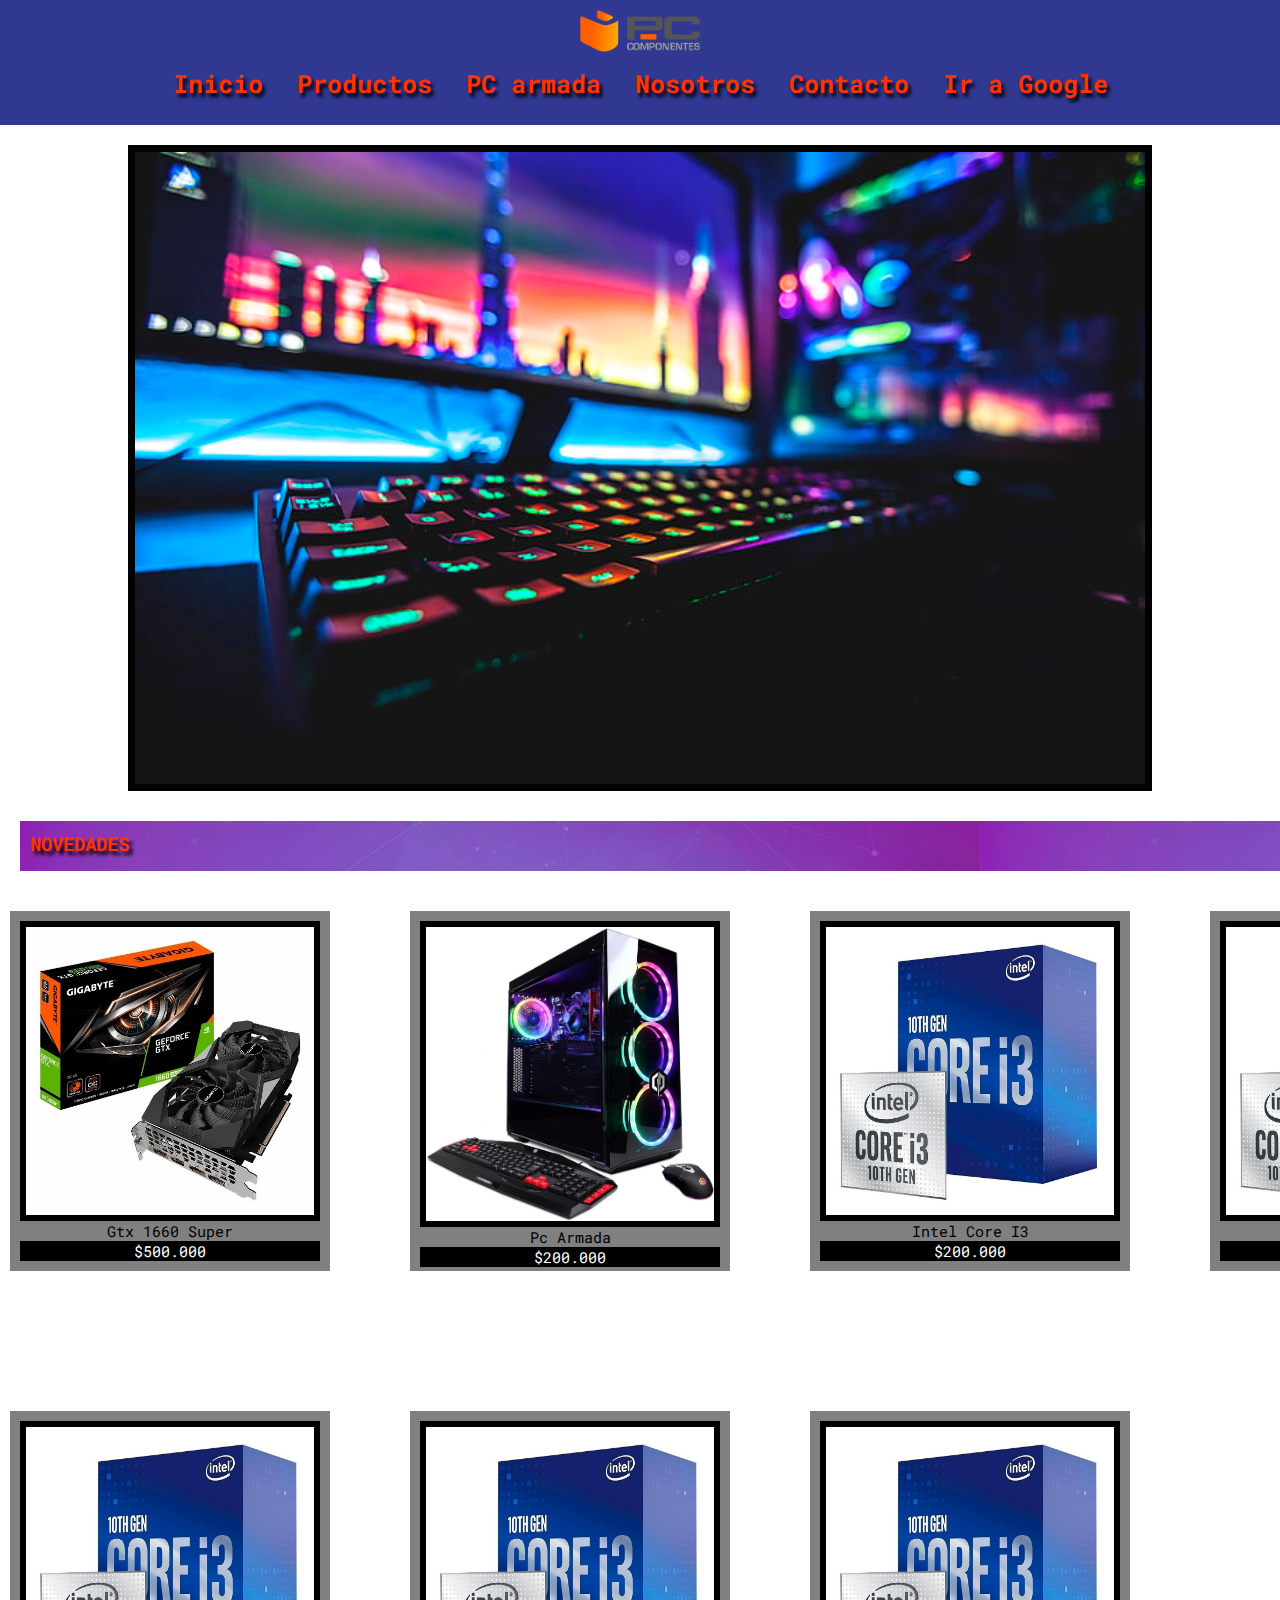
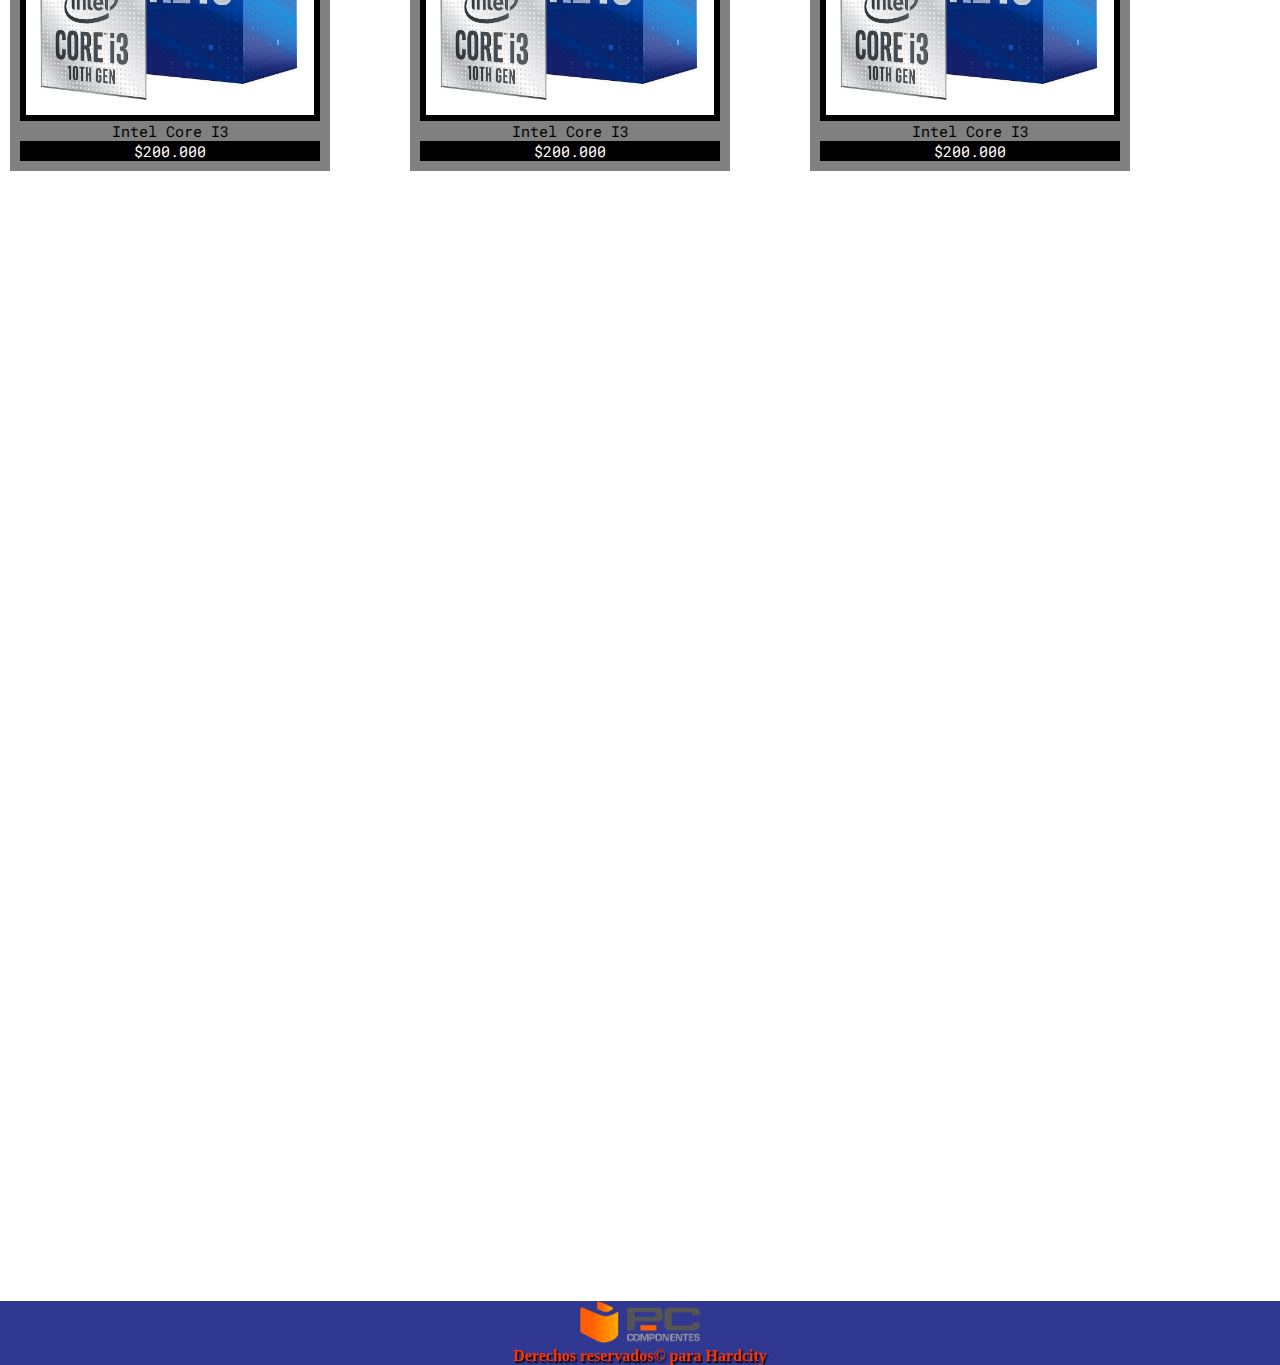
==== index.html @ e35df3a5 "proyecto con archivos cargados" ====
<!DOCTYPE html>
<html lang="es">
<head>
    <meta charset="UTF-8">
    <meta http-equiv="X-UA-Compatible" content="IE=edge">
    <meta name="viewport" content="width=device-width, initial-scale=1.0">
    <title>Hardcity</title>
    <link rel="stylesheet" href="./css/style.css">
    <link rel="preconnect" href="https://fonts.googleapis.com">
    <link rel="preconnect" href="https://fonts.gstatic.com" crossorigin>
    <link href="https://fonts.googleapis.com/css2?family=Roboto+Mono:ital,wght@0,400;0,700;1,400&display=swap" rel="stylesheet">
    <!-- para llamar a font:||  font-family: 'Roboto Mono', monospace; -->

</head>
<body>
    <!-- menu -->
    <header class="menu" id="menu">        
        <nav>
            <img src="./assets/logo.png" alt="Logo" class="logo">
            <ul>
                <li class="menu-item"><a href="#">Inicio</a></li>
                <li class="menu-item"><a href="./pages/productos.html">Productos</a></li>
                <li class="menu-item"><a href="./pages/pcarmada.html">PC armada</a></li>
                <li class="menu-item"><a href="./pages/nosotros.html">Nosotros</a></li>
                <li class="menu-item"><a href="./pages/contacto.html">Contacto</a></li>
                <li class="menu-item"><a href="https://www.google.com.ar/" target="_blank">Ir a Google</a></li>
            </ul>
        </nav>
    </header>
    
    <img src="./assets/computadora.jpg" alt="computadora" class="imgmuestra">

    <section class="productosNuevos">
        <h3 class="banner">NOVEDADES</h3>
        <div class="producto">
            <img src="./assets/gtx1660super6gb.jpg" alt="Placa Gtx 1660" class="imgProductos">
            <p>Gtx 1660 Super</p>
            <p class="precio">$500.000</p>
        </div>
        <div class="producto">
            <img src="./assets/producto1.jpg" alt="PCarmada">
            <p>Pc Armada</p>
            <p class="precio">$200.000</p>
        </div>
        <div class="producto">
            <img src="../assets/intelcorei310th.jpg" alt="intel">
            <p>Intel Core I3</p>
            <p class="precio">$200.000</p>
        </div>
        <div class="producto">
            <img src="../assets/intelcorei310th.jpg" alt="intel">
            <p>Intel Core I3</p>
            <p class="precio">$200.000</p>
        </div>
        <div class="producto">
            <img src="../assets/intelcorei310th.jpg" alt="intel">
            <p>Intel Core I3</p>
            <p class="precio">$200.000</p>
        </div>
        <div class="producto">
            <img src="../assets/intelcorei310th.jpg" alt="intel">
            <p>Intel Core I3</p>
            <p class="precio">$200.000</p>
        </div>
        <div class="producto">
            <img src="../assets/intelcorei310th.jpg" alt="intel">
            <p>Intel Core I3</p>
            <p class="precio">$200.000</p>
        </div>
        <div class="producto">
            <img src="../assets/intelcorei310th.jpg" alt="intel">
            <p>Intel Core I3</p>
            <p class="precio">$200.000</p>
        </div>

    </section>
    <footer id="footer">
        <img src="./assets/logo.png" alt="Logo" class="logo">
        <h4>Derechos reservados&#169 para Hardcity</h4>
        
    </footer>
</body>
</html>
---- css/style.css ----
* {
    margin: 0;
    padding: 0;
    box-sizing: border-box;
    list-style-type: none;
    text-decoration: none;
    

}

#menu nav {
    background-color: #313892;
    position: sticky;
    top: 0;
    padding: 10px;
    display: flex;
    flex-direction: column;
    align-items: center;
}


.logo{
    max-width: 120px;
    max-height: 120px;
    border: none;
}

.menu ul li a{
    font-family: 'Roboto Mono', monospace;
    font-size: 25px;
    font-weight: 700;
    color: #ff3300; 
}
 
.menu-item {
    padding: 5px;
    display: inline-block;
    text-decoration: none;
    text-shadow:  0.1cm 0.1cm 0.1cm black;
    margin: 10px;
}



.menu-item:hover{
    background-color: #ffc400de;
    border-radius: 10px;
}

/* index */
.imgmuestra {
     display: block;
     width: 80%;
     height: 90%;
     border: 7px solid #020202;
     margin: 20px auto 10px auto;
     
     
}

.productosNuevos h3 {
    color: #ff3300;
    padding: 10px;
    margin: 20px;
    font-family: 'Roboto Mono', monospace;
    background-image: url("../assets/banner.jpg");
    text-shadow:  0.1cm 0.1cm 0.1cm black;
}

.productosNuevos div{
    margin: 10px;
}

.productosNuevos{
    display: grid;
    grid-template-columns: 400px 400px 400px 400px 400px;
    grid-template-rows: 100px 500px 500px 500px 500px;
}

.productosNuevos .banner:nth-child(1){
    grid-column: 1/6;
    height: 50px;
}
.producto img {
    width: 100%;
    height: 90%;
    border: 6px solid black;
}

.productosFlexNvidia{
    display: grid;
    grid-template-columns: 400px 400px 400px 400px 400px;
    grid-template-rows: 500px 500px 500px 500px 500px;
    justify-content: center;
    justify-items: center;
}

.producto{
    width: 320px;
    height: 360px;
    padding: 10px;
    display: flex;
    flex-direction: column;
    background-color: grey;
    justify-content: space-around;
}

.producto.PC{
    background-color: rgb(0, 153, 255);
    width: 320px;
    height: 360px;
    padding: 10px;
    display: flex;
    flex-direction: column;
    justify-items: center;
    justify-content: space-around;
}


.producto p {
    text-align: center;
    font-size: 15px;
    font-family: "roboto Mono", monospace;
}

.producto p span {
    color: white;
    border: 7px solid black;
    background-color: black;
    margin: auto auto auto 60px;

}
.precio{
    color: white;
    background-color: black;
}

.imgPres{
    display: block;
    width: 100%;
    height: 90%;
    border: 7px solid #020202;
}

.formulario{
   background-color: #d6cfcff5; 
   display: flex;
   flex-direction: column;
   justify-content: center;
   align-items: center;
}
.boton{
    width: 60px;
    margin: 10px;   
}

.datosPersonales{
    background-color:#d6cfcff5;
}




/* nosotros */
.titulo{
    text-align: center;
    color: #ff3300;
    font-family: "roboto Mono", monospace;
    padding: 20px 10px 20px 10px;
    background-color:  #690BE0;
    font-size: 25px;
    text-shadow:  0.1cm 0.1cm 0.1cm black;
}


.imgPres{
    display: block;
    max-width: 700px;
    max-height: 400px;
    margin: 20px auto 10px auto;
    
}

#nosotros{
    font-family: "roboto Mono", monospace;
    font-size: 13px;
    padding: 20px;
    text-align: center;
}

div iframe{
    margin: 20px auto 10px auto;
    display: block;
}


/* Contacto */
.formulario{
    text-align: center;
    padding: 40px;
    font-family: "roboto Mono", monospace;
    font-size: 15px;
}
.formulario label {
    padding: 10px
}
#sexo {
    margin: 10px;
}

#consulta {
    margin: 10px;
}
#mensaje {
    display: block;
    margin:  10px auto 10px auto;
}


#footer{
    position: relative;
    bottom: 0%;
    text-align: center;
    color: #ff3300;
    background-color: #313892;
    text-shadow:  0.1em 0.1em 0.1em black;
    
}

/* responsive index y productosPC */

@media (max-width:767px) {

    #menu nav {
        padding: 10px;
        display: flex;
        flex-direction: column;
        align-items: center;
    }
    
    
    .menu ul li a{
        font-size: 20px;
        font-weight: 700;
    }

    .imgmuestra {
        width: 100%;
       margin: 5px auto 5px auto;       
   }
    
    .productosNuevos .banner:nth-child(1){
        grid-column: 1/2;
        height: 50px;
    }
    .productosNuevos{
        grid-template-columns: 300px ;
        grid-template-rows: 100px ;
        justify-content: center;
    }
    .producto img {
        width: 100%;
        height: 75%;
        border: 6px solid black;
    }
    .producto p {
        overflow: auto;
    }

    .producto{
        width: 100%;
        height: 300px;
        padding: 10px;
        flex-direction: column;
        justify-content: center;
    }
    .producto .PC{
        width: 100%;
        height: 300px;
        padding: 10px;
        flex-direction: column;
        justify-content: center;
    }
    .precio{
        flex-direction: column;
    }
    .productosFlexNvidia{
        grid-template-columns: 300px ;
        grid-template-rows: 300px;
        gap: 10px;
    
        justify-items: center;

    }


    /* nosotros */
    iframe{
        width: 100%;
    }



}

@media (min-width:768px) and (max-width:989px) {
    .productosNuevos .banner:nth-child(1){
        grid-column: 1/3;
        height: 50px;
    }
    #menu nav {

        align-items: center;
    }

    .productosNuevos{
        grid-template-columns: 350px 350px;
        grid-template-rows: 100px 350px;
        gap: 10px;
        justify-content: center;
    }

    .producto{
        width: 100%;
        height: 95%;
        padding: 10px;
        flex-direction: column;
        justify-content: center;
    }

    .productosFlexNvidia{
        grid-template-columns: 350px 350px ;
        grid-template-rows: 350px 350px;
        gap: 10px;
        justify-items: center;
    }
    
    iframe{
        width: 100%;
        height: 600px;
    }

}
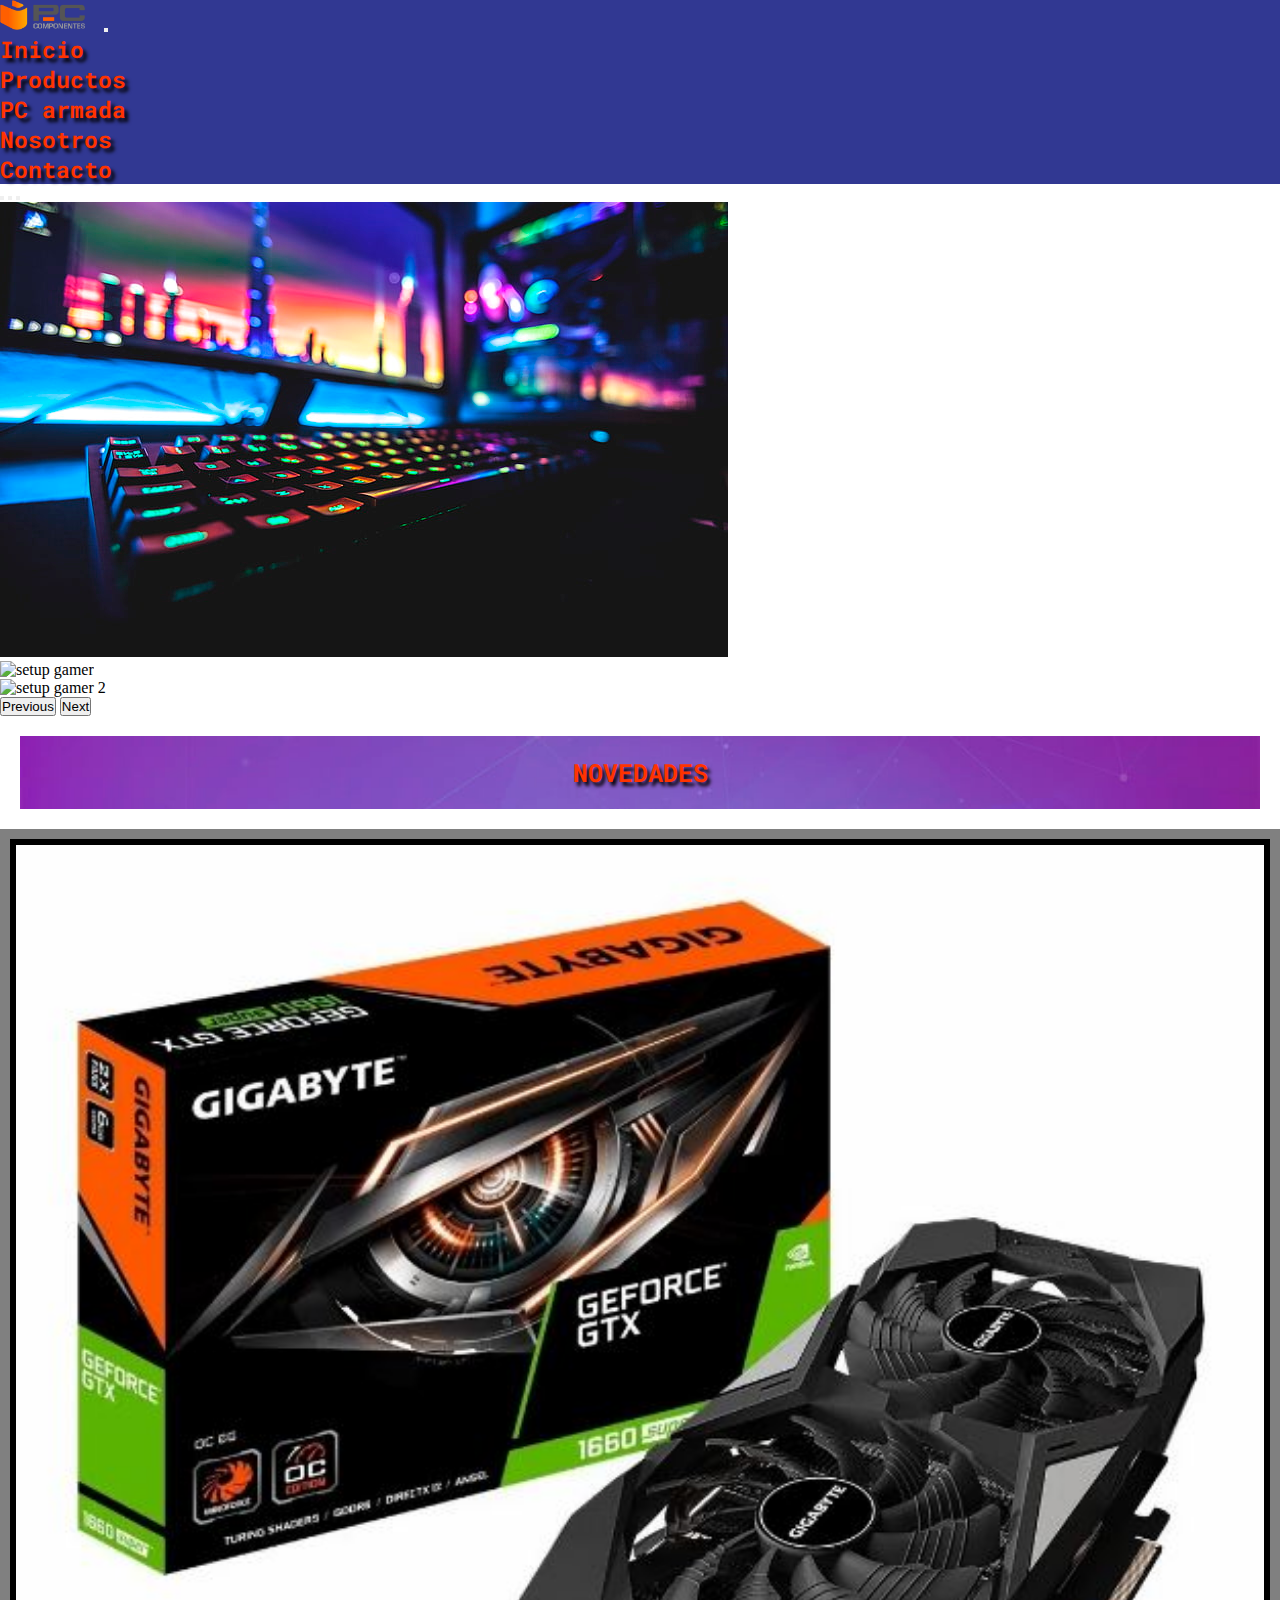
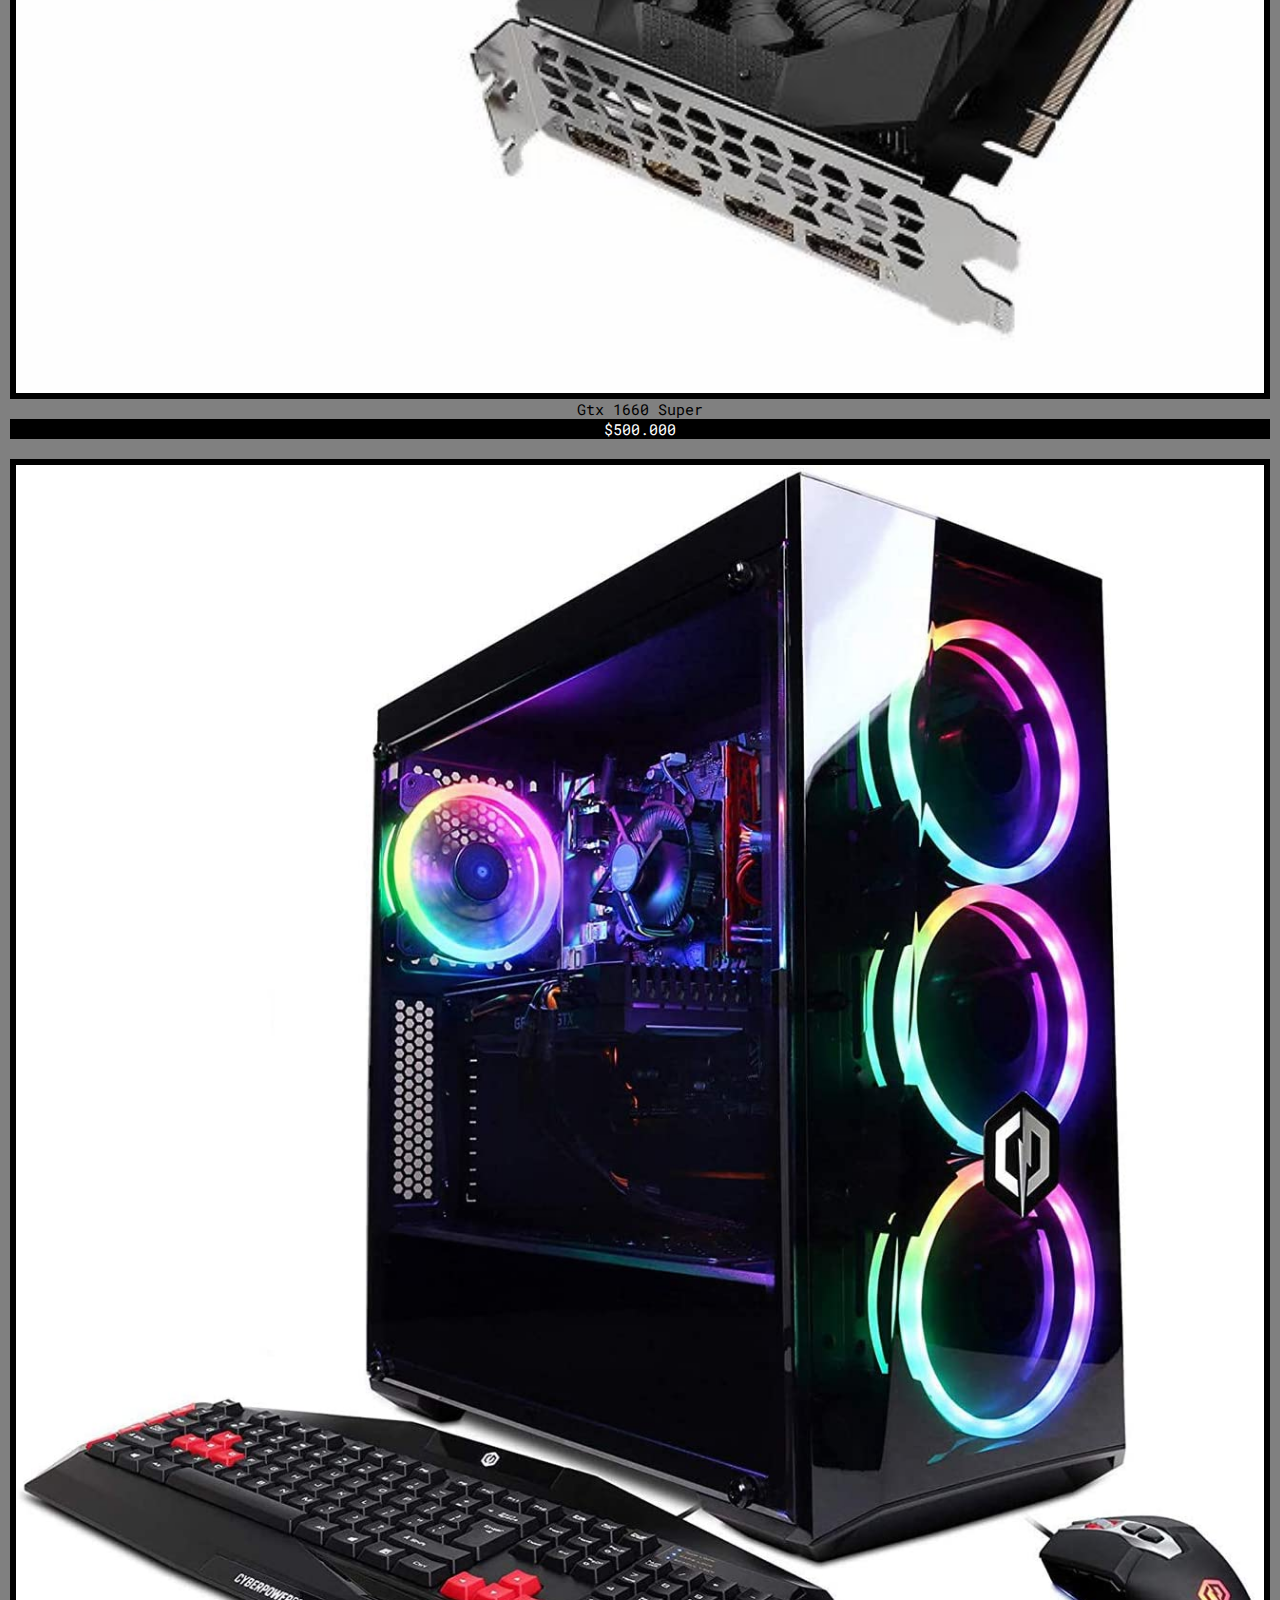
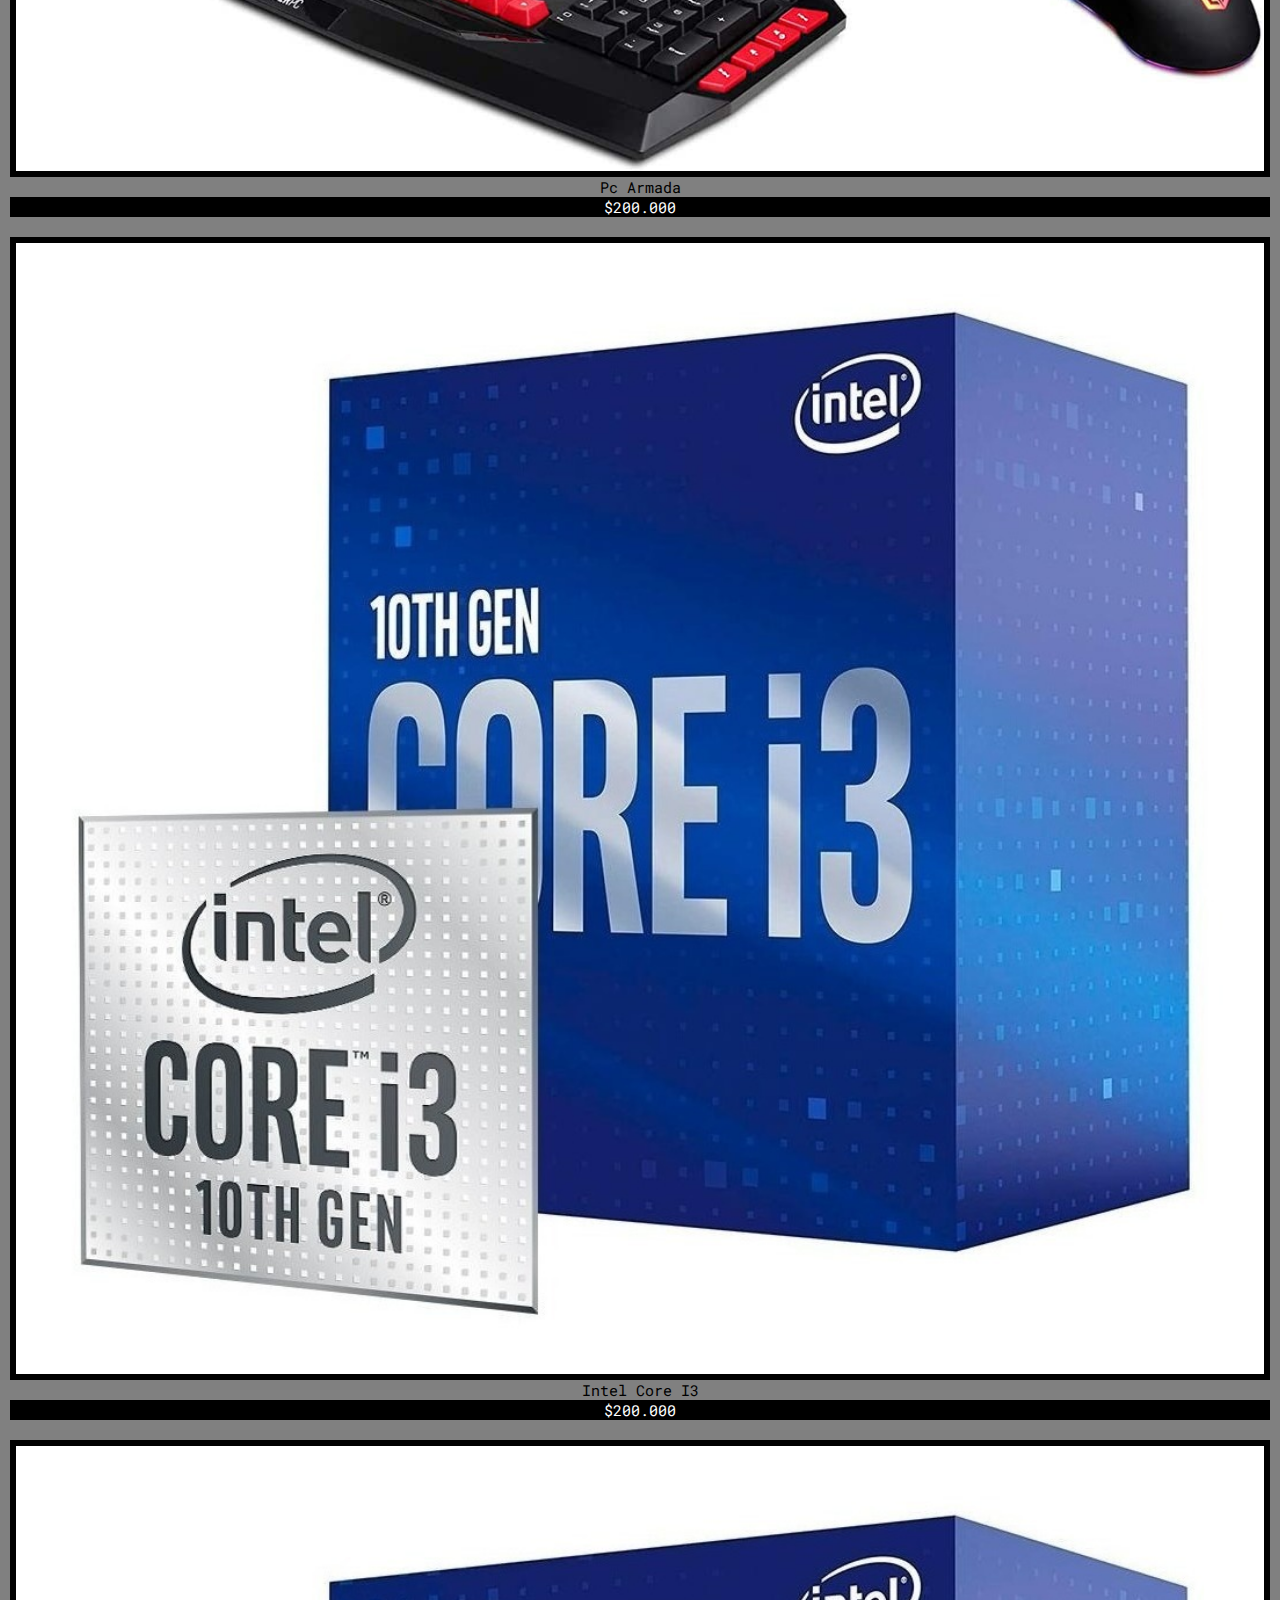
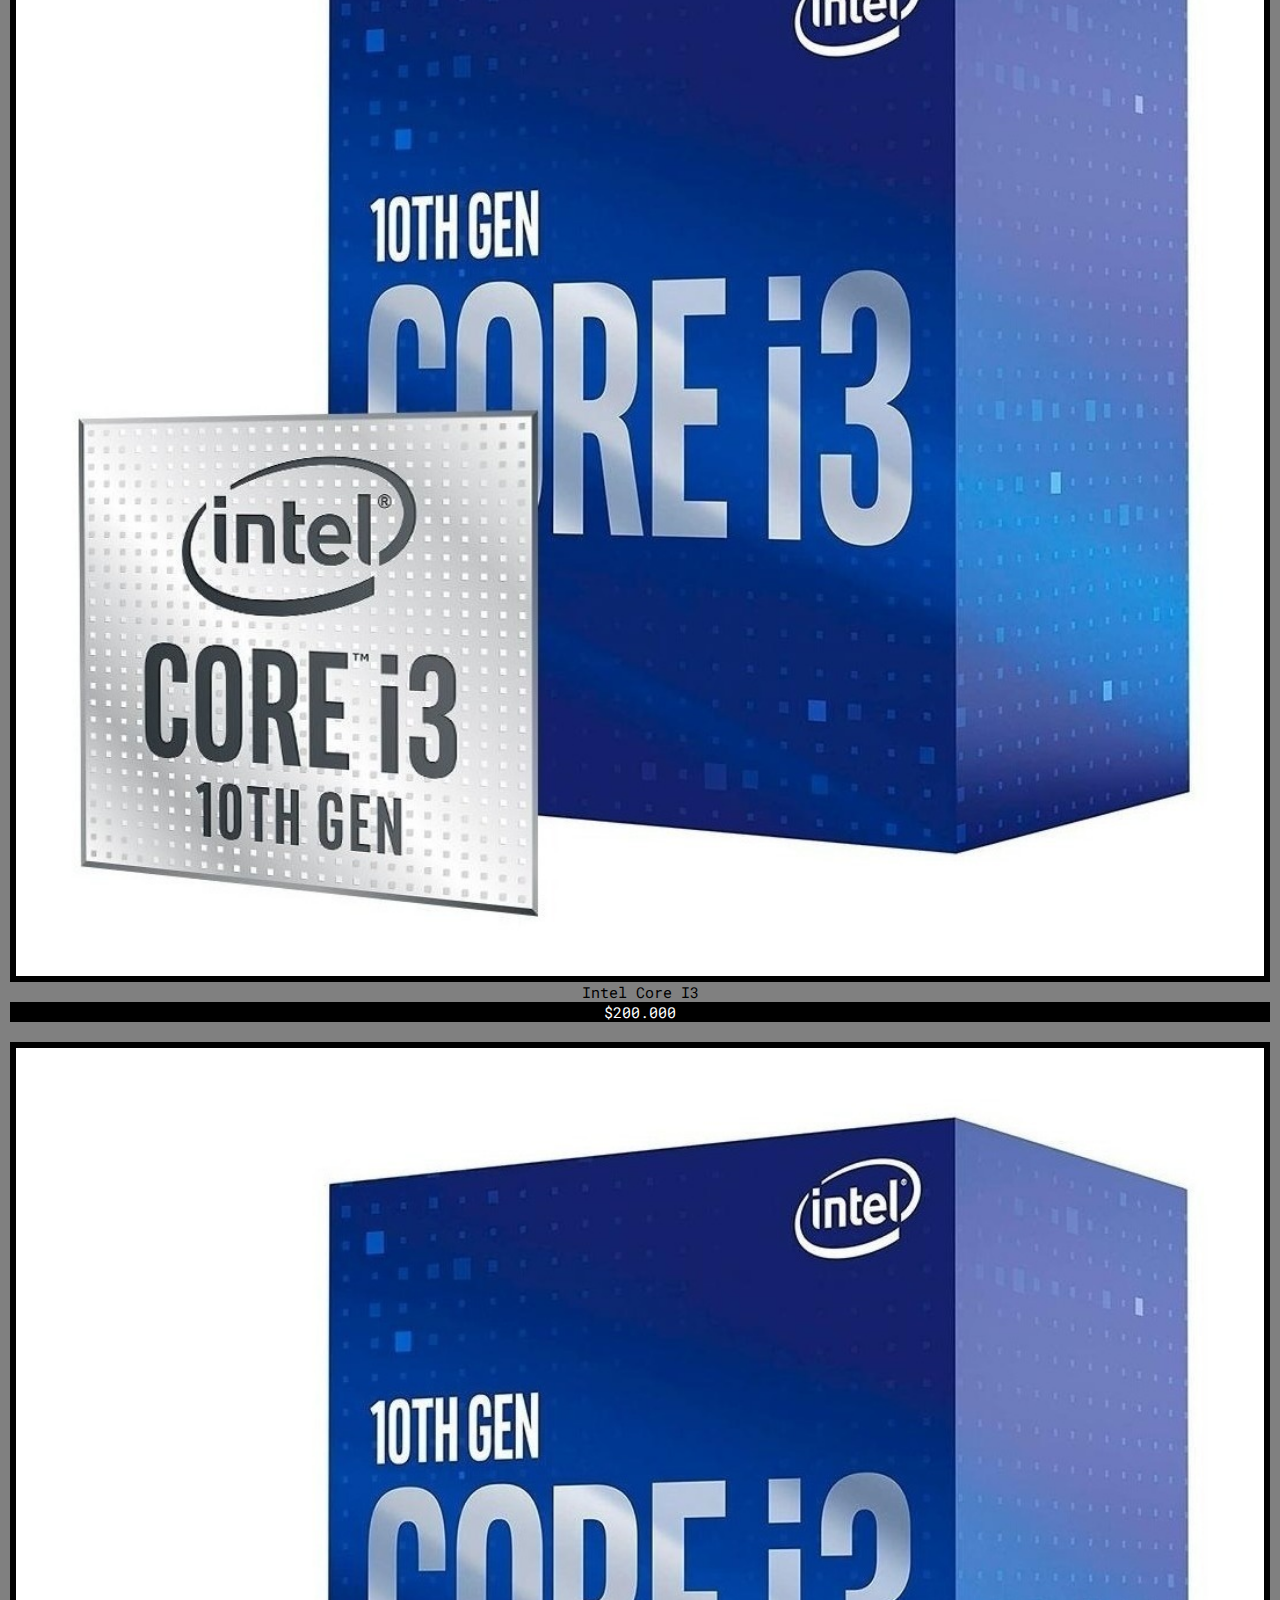
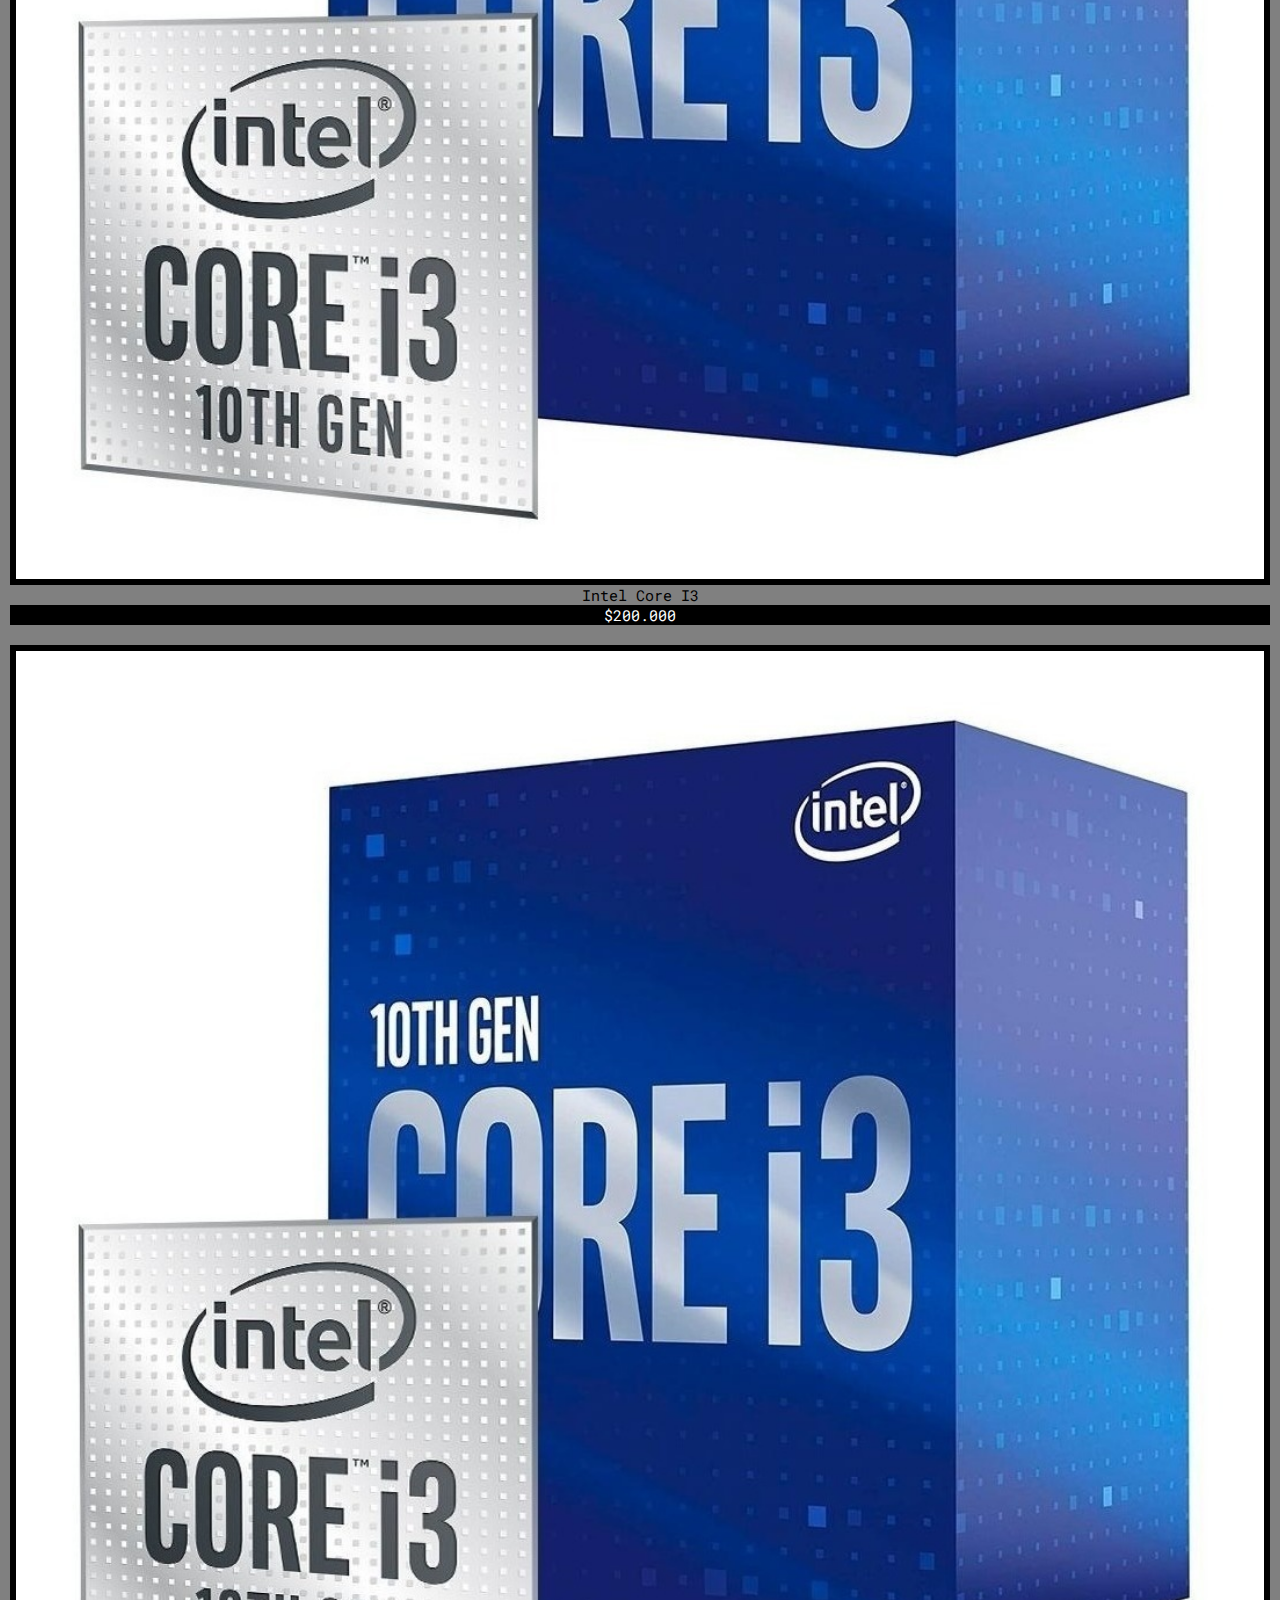
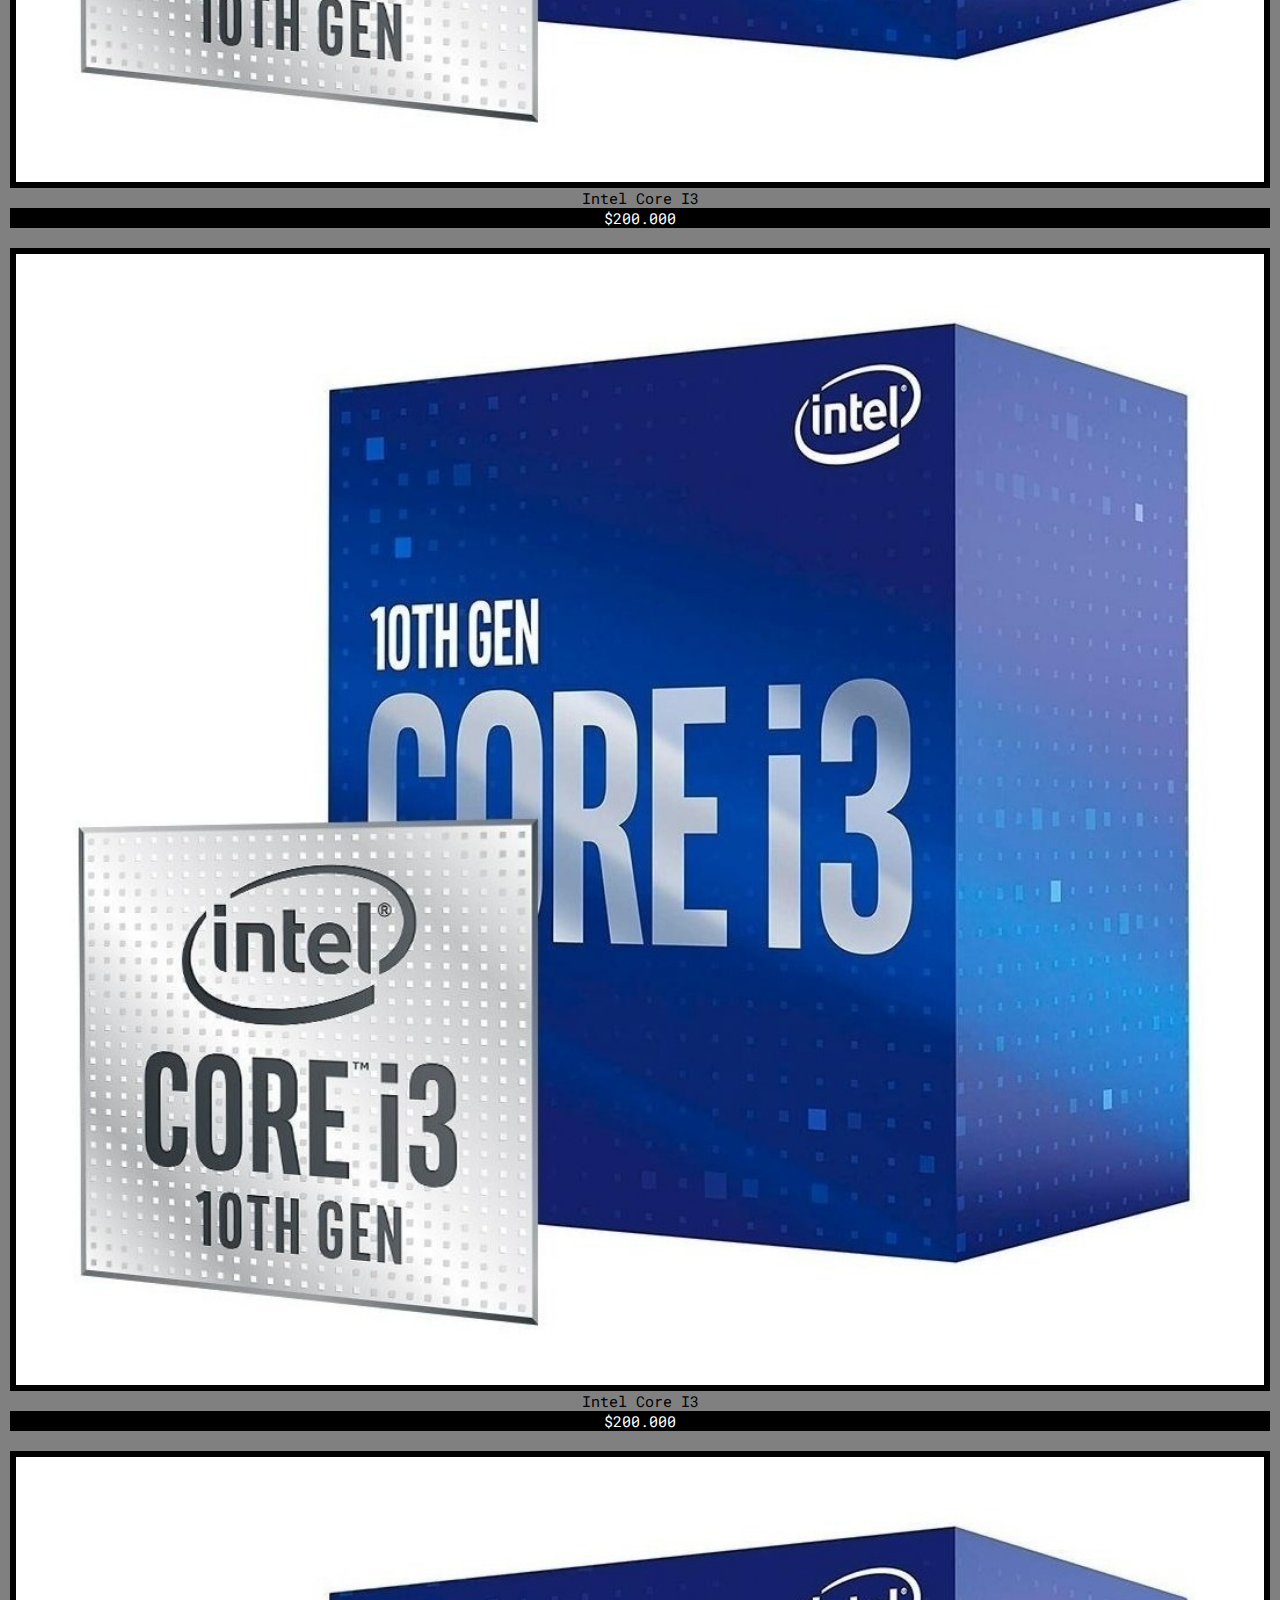
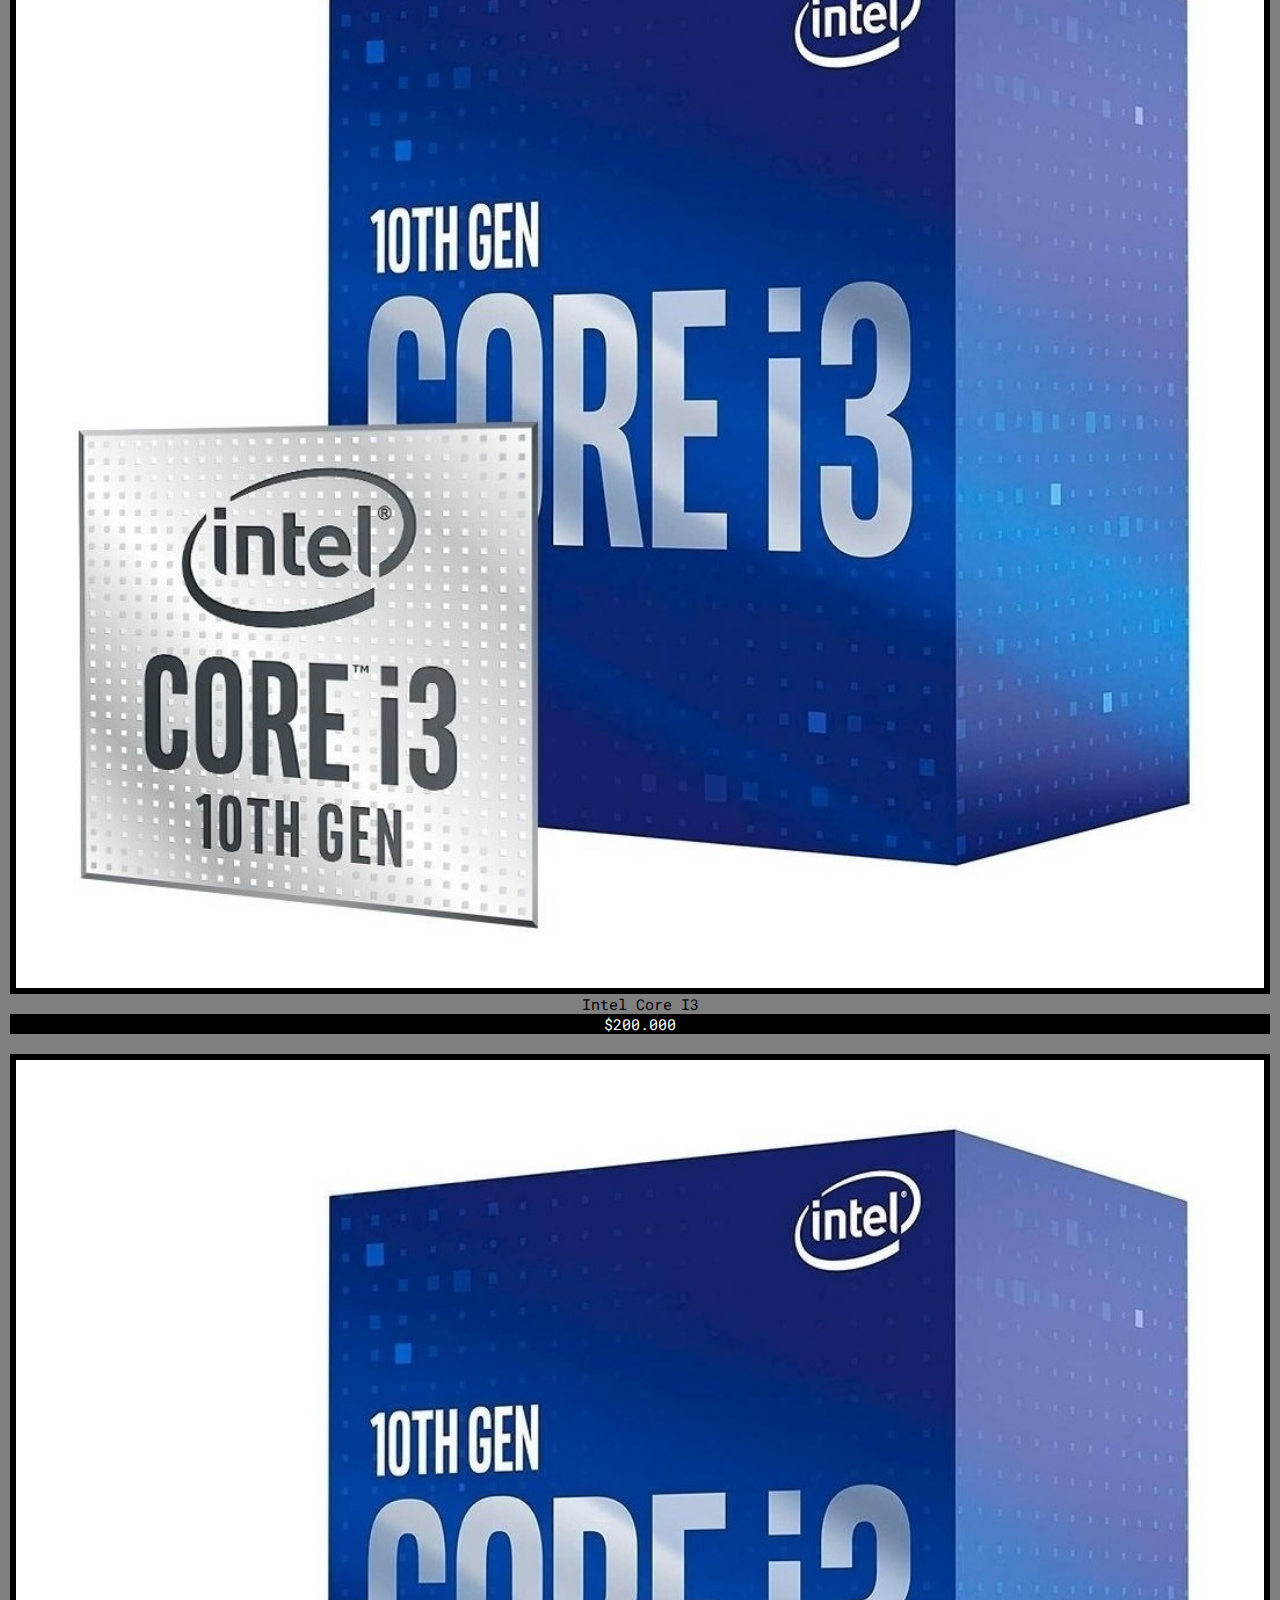
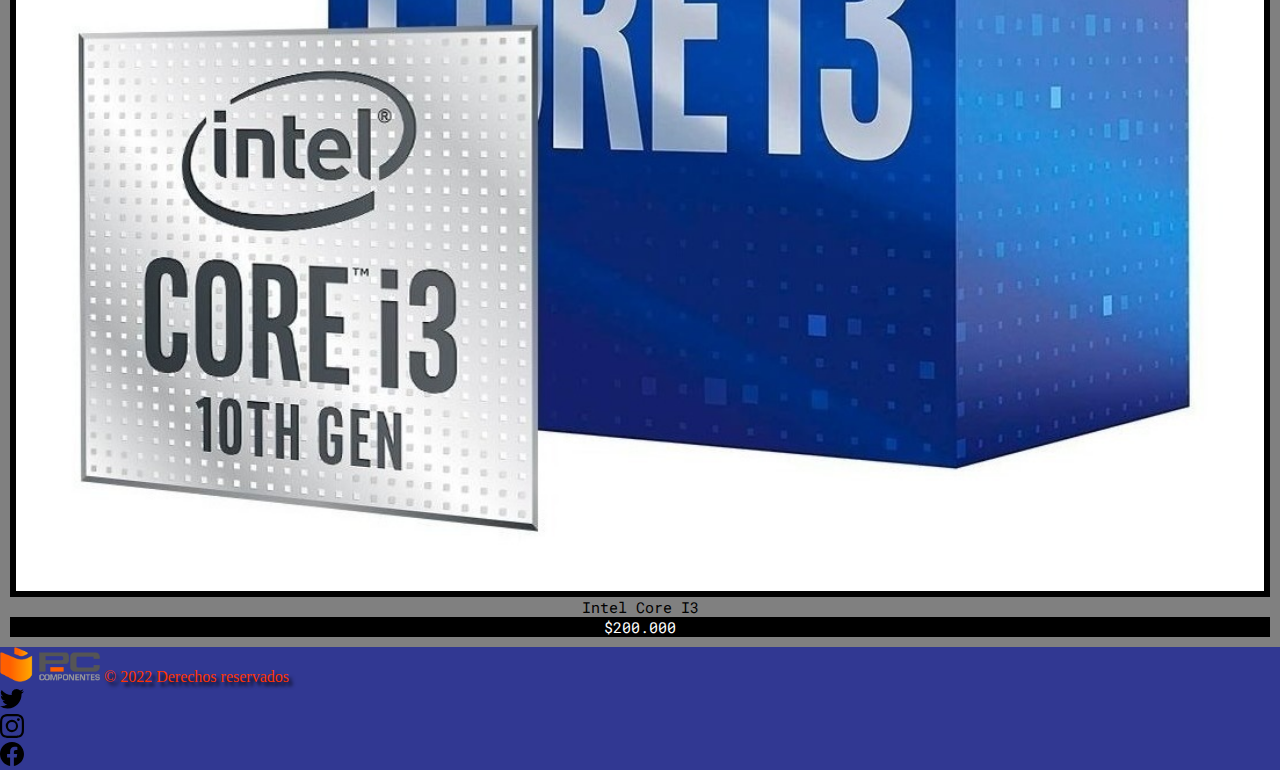
==== commit f5205a16: "animaciones del menu" ====
--- a/index.html
+++ b/index.html
@@ -9,75 +9,169 @@
     <link rel="preconnect" href="https://fonts.googleapis.com">
     <link rel="preconnect" href="https://fonts.gstatic.com" crossorigin>
     <link href="https://fonts.googleapis.com/css2?family=Roboto+Mono:ital,wght@0,400;0,700;1,400&display=swap" rel="stylesheet">
-    <!-- para llamar a font:||  font-family: 'Roboto Mono', monospace; -->
+    <link href="https://cdn.jsdelivr.net/npm/bootstrap@5.2.0/dist/css/bootstrap.min.css" rel="stylesheet" integrity="sha384-gH2yIJqKdNHPEq0n4Mqa/HGKIhSkIHeL5AyhkYV8i59U5AR6csBvApHHNl/vI1Bx" crossorigin="anonymous">
+    
 
 </head>
 <body>
     <!-- menu -->
     <header class="menu" id="menu">        
-        <nav>
-            <img src="./assets/logo.png" alt="Logo" class="logo">
-            <ul>
-                <li class="menu-item"><a href="#">Inicio</a></li>
-                <li class="menu-item"><a href="./pages/productos.html">Productos</a></li>
-                <li class="menu-item"><a href="./pages/pcarmada.html">PC armada</a></li>
-                <li class="menu-item"><a href="./pages/nosotros.html">Nosotros</a></li>
-                <li class="menu-item"><a href="./pages/contacto.html">Contacto</a></li>
-                <li class="menu-item"><a href="https://www.google.com.ar/" target="_blank">Ir a Google</a></li>
-            </ul>
-        </nav>
+        <nav class="navbar navbar-dark  navbar-expand-lg fixed-top bg-propio">
+            <div class="container-fluid">
+                <img src="./assets/logo.png" alt="" width="100" height=100%>
+              <button class="navbar-toggler colorEF" type="button" data-bs-toggle="collapse" data-bs-target="#navbarSupportedContent" aria-controls="navbarSupportedContent" aria-expanded="false" aria-label="Toggle navigation">
+                <span class="navbar-toggler-icon"></span>
+              </button>
+              <div class="collapse navbar-collapse" id="navbarSupportedContent">
+                <ul class="navbar-nav me-auto mb-2 mb-lg-0">
+                  <li class="nav-item colorEF">
+                    <a class="nav-link px-3 inicio" aria-current="page" href="#">Inicio</a>
+                  </li>
+                  <li class="nav-item colorEF">
+                    <a class="nav-link px-3" href="./pages/productos.html">Productos</a>
+                  </li>
+                  <li class="nav-item colorEF">
+                    <a class="nav-link px-3" href="./pages/pcarmada.html">PC armada</a>
+                  </li>
+                  <li class="nav-item colorEF">
+                    <a class="nav-link px-3" href="./pages/nosotros.html">Nosotros</a>
+                  </li>
+                  <li class="nav-item colorEF">
+                    <a class="nav-link px-3" href="./pages/contacto.html">Contacto</a>
+                  </li>
+                </ul>
+              </div>
+            </div>
+          </nav>
     </header>
-    
-    <img src="./assets/computadora.jpg" alt="computadora" class="imgmuestra">
+    <div id="carouselExampleCaptions" class="carousel slide" data-bs-ride="false">
+        <div class="carousel-indicators">
+          <button type="button" data-bs-target="#carouselExampleCaptions" data-bs-slide-to="0" class="active" aria-current="true" aria-label="Slide 1"></button>
+          <button type="button" data-bs-target="#carouselExampleCaptions" data-bs-slide-to="1" aria-label="Slide 2"></button>
+          <button type="button" data-bs-target="#carouselExampleCaptions" data-bs-slide-to="2" aria-label="Slide 3"></button>
+        </div>
+        <div class="carousel-inner">
+          <div class="carousel-item active">
+            <img src="./assets/computadora.jpg" class="d-block w-100" alt="pcgmaer">
+          </div>
+          <div class="carousel-item">
+            <img src="./assets/setupgamer2.jpg" class="d-block w-100" alt="setup gamer">
+          </div>
+          <div class="carousel-item">
+            <img src="./assets/setupgamer3.jpg" class="d-block w-100 h-" alt="setup gamer 2">
+          </div>
+        </div>
+        <button class="carousel-control-prev" type="button" data-bs-target="#carouselExampleCaptions" data-bs-slide="prev">
+          <span class="carousel-control-prev-icon" aria-hidden="true"></span>
+          <span class="visually-hidden">Previous</span>
+        </button>
+        <button class="carousel-control-next" type="button" data-bs-target="#carouselExampleCaptions" data-bs-slide="next">
+          <span class="carousel-control-next-icon" aria-hidden="true"></span>
+          <span class="visually-hidden">Next</span>
+        </button>
+      </div>
 
-    <section class="productosNuevos">
-        <h3 class="banner">NOVEDADES</h3>
-        <div class="producto">
-            <img src="./assets/gtx1660super6gb.jpg" alt="Placa Gtx 1660" class="imgProductos">
-            <p>Gtx 1660 Super</p>
-            <p class="precio">$500.000</p>
+    <h3 class="banner titulo">NOVEDADES</h3>
+    <section class="container-fluid">
+        <div class="row">
+            <div class="col-md-3 col-sm-6 py-3">
+                <div class="producto">
+                    <img src="./assets/gtx1660super6gb.jpg" alt="Placa Gtx 1660" class="imgProductos">
+                    <p>Gtx 1660 Super</p>
+                    <p class="precio">$500.000</p>
+                </div>
+            </div>
+            <div class="col-md-3 col-sm-6 py-3">
+                <div class="producto">
+                    <img src="./assets/producto1.jpg" alt="PCarmada">
+                    <p>Pc Armada</p>
+                    <p class="precio">$200.000</p>
+                </div>
+            </div>
+            <div class="col-md-3 col-sm-6 py-3">
+                <div class="producto">
+                    <img src="./assets/intelcorei310th.jpg" alt="intel">
+                    <p>Intel Core I3</p>
+                    <p class="precio">$200.000</p>
+                </div>
+            </div>
+            
+            <div class="col-md-3 col-sm-6 py-3">
+                <div class="producto">
+                    <img src="./assets/intelcorei310th.jpg" alt="intel">
+                    <p>Intel Core I3</p>
+                    <p class="precio">$200.000</p>
+                </div>
+            </div>
+
         </div>
-        <div class="producto">
-            <img src="./assets/producto1.jpg" alt="PCarmada">
-            <p>Pc Armada</p>
-            <p class="precio">$200.000</p>
-        </div>
-        <div class="producto">
-            <img src="../assets/intelcorei310th.jpg" alt="intel">
-            <p>Intel Core I3</p>
-            <p class="precio">$200.000</p>
-        </div>
-        <div class="producto">
-            <img src="../assets/intelcorei310th.jpg" alt="intel">
-            <p>Intel Core I3</p>
-            <p class="precio">$200.000</p>
-        </div>
-        <div class="producto">
-            <img src="../assets/intelcorei310th.jpg" alt="intel">
-            <p>Intel Core I3</p>
-            <p class="precio">$200.000</p>
-        </div>
-        <div class="producto">
-            <img src="../assets/intelcorei310th.jpg" alt="intel">
-            <p>Intel Core I3</p>
-            <p class="precio">$200.000</p>
-        </div>
-        <div class="producto">
-            <img src="../assets/intelcorei310th.jpg" alt="intel">
-            <p>Intel Core I3</p>
-            <p class="precio">$200.000</p>
-        </div>
-        <div class="producto">
-            <img src="../assets/intelcorei310th.jpg" alt="intel">
-            <p>Intel Core I3</p>
-            <p class="precio">$200.000</p>
+        <div class="row">
+            <div class="col-md-3 col-sm-6 py-3">
+                <div class="producto">
+                    <img src="./assets/intelcorei310th.jpg" alt="intel">
+                    <p>Intel Core I3</p>
+                    <p class="precio">$200.000</p>
+                </div>
+            </div>
+            <div class="col-md-3 col-sm-6 py-3">
+                <div class="producto">
+                    <img src="./assets/intelcorei310th.jpg" alt="intel">
+                    <p>Intel Core I3</p>
+                    <p class="precio">$200.000</p>
+                </div>
+            </div>
+            <div class="col-md-3 col-sm-6 py-3">
+                <div class="producto">
+                    <img src="./assets/intelcorei310th.jpg" alt="intel">
+                    <p>Intel Core I3</p>
+                    <p class="precio">$200.000</p>
+                </div>
+            </div>
+            <div class="col-md-3 col-sm-6 py-3">
+                <div class="producto">
+                    <img src="./assets/intelcorei310th.jpg" alt="intel">
+                    <p>Intel Core I3</p>
+                    <p class="precio">$200.000</p>
+                </div>
+            </div>
+            <div class="col-md-3 col-sm-6 py-3">
+                <div class="producto">
+                    <img src="./assets/intelcorei310th.jpg" alt="intel">
+                    <p>Intel Core I3</p>
+                    <p class="precio">$200.000</p>
+                </div>
+            </div>
         </div>
 
     </section>
-    <footer id="footer">
-        <img src="./assets/logo.png" alt="Logo" class="logo">
-        <h4>Derechos reservados&#169 para Hardcity</h4>
-        
+
+    <svg xmlns="http://www.w3.org/2000/svg" style="display: none;">
+      <symbol id="facebook" viewBox="0 0 16 16">
+        <path d="M16 8.049c0-4.446-3.582-8.05-8-8.05C3.58 0-.002 3.603-.002 8.05c0 4.017 2.926 7.347 6.75 7.951v-5.625h-2.03V8.05H6.75V6.275c0-2.017 1.195-3.131 3.022-3.131.876 0 1.791.157 1.791.157v1.98h-1.009c-.993 0-1.303.621-1.303 1.258v1.51h2.218l-.354 2.326H9.25V16c3.824-.604 6.75-3.934 6.75-7.951z"/>
+      </symbol>
+      <symbol id="instagram" viewBox="0 0 16 16">
+          <path d="M8 0C5.829 0 5.556.01 4.703.048 3.85.088 3.269.222 2.76.42a3.917 3.917 0 0 0-1.417.923A3.927 3.927 0 0 0 .42 2.76C.222 3.268.087 3.85.048 4.7.01 5.555 0 5.827 0 8.001c0 2.172.01 2.444.048 3.297.04.852.174 1.433.372 1.942.205.526.478.972.923 1.417.444.445.89.719 1.416.923.51.198 1.09.333 1.942.372C5.555 15.99 5.827 16 8 16s2.444-.01 3.298-.048c.851-.04 1.434-.174 1.943-.372a3.916 3.916 0 0 0 1.416-.923c.445-.445.718-.891.923-1.417.197-.509.332-1.09.372-1.942C15.99 10.445 16 10.173 16 8s-.01-2.445-.048-3.299c-.04-.851-.175-1.433-.372-1.941a3.926 3.926 0 0 0-.923-1.417A3.911 3.911 0 0 0 13.24.42c-.51-.198-1.092-.333-1.943-.372C10.443.01 10.172 0 7.998 0h.003zm-.717 1.442h.718c2.136 0 2.389.007 3.232.046.78.035 1.204.166 1.486.275.373.145.64.319.92.599.28.28.453.546.598.92.11.281.24.705.275 1.485.039.843.047 1.096.047 3.231s-.008 2.389-.047 3.232c-.035.78-.166 1.203-.275 1.485a2.47 2.47 0 0 1-.599.919c-.28.28-.546.453-.92.598-.28.11-.704.24-1.485.276-.843.038-1.096.047-3.232.047s-2.39-.009-3.233-.047c-.78-.036-1.203-.166-1.485-.276a2.478 2.478 0 0 1-.92-.598 2.48 2.48 0 0 1-.6-.92c-.109-.281-.24-.705-.275-1.485-.038-.843-.046-1.096-.046-3.233 0-2.136.008-2.388.046-3.231.036-.78.166-1.204.276-1.486.145-.373.319-.64.599-.92.28-.28.546-.453.92-.598.282-.11.705-.24 1.485-.276.738-.034 1.024-.044 2.515-.045v.002zm4.988 1.328a.96.96 0 1 0 0 1.92.96.96 0 0 0 0-1.92zm-4.27 1.122a4.109 4.109 0 1 0 0 8.217 4.109 4.109 0 0 0 0-8.217zm0 1.441a2.667 2.667 0 1 1 0 5.334 2.667 2.667 0 0 1 0-5.334z"/>
+      </symbol>
+      <symbol id="twitter" viewBox="0 0 16 16">
+        <path d="M5.026 15c6.038 0 9.341-5.003 9.341-9.334 0-.14 0-.282-.006-.422A6.685 6.685 0 0 0 16 3.542a6.658 6.658 0 0 1-1.889.518 3.301 3.301 0 0 0 1.447-1.817 6.533 6.533 0 0 1-2.087.793A3.286 3.286 0 0 0 7.875 6.03a9.325 9.325 0 0 1-6.767-3.429 3.289 3.289 0 0 0 1.018 4.382A3.323 3.323 0 0 1 .64 6.575v.045a3.288 3.288 0 0 0 2.632 3.218 3.203 3.203 0 0 1-.865.115 3.23 3.23 0 0 1-.614-.057 3.283 3.283 0 0 0 3.067 2.277A6.588 6.588 0 0 1 .78 13.58a6.32 6.32 0 0 1-.78-.045A9.344 9.344 0 0 0 5.026 15z"/>
+      </symbol>
+    </svg>
+
+    <footer class="d-flex flex-wrap justify-content-center align-items-center py-2 border-top fondoP">
+      <div class="col-md-4 d-flex ">
+        <a href="/" class="mb-3 me-2 mb-md-0 text-muted text-decoration-none lh-1">
+          <img src="./assets/logo.png" alt="" width="100" height=100%>
+        </a>
+        <span class="mb-3 mb-md-0 sombra">&copy; 2022 Derechos reservados</span>
+      </div>
+  
+      <ul class="nav col-md-4 justify-content-end list-unstyled d-flex">
+        <li class="ms-3"><a class="text-muted" href="#"><svg class="bi" width="24" height="24"><use xlink:href="#twitter"/></svg></a></li>
+        <li class="ms-3"><a class="text-muted" href="#"><svg class="bi" width="24" height="24"><use xlink:href="#instagram"/></svg></a></li>
+        <li class="ms-3"><a class="text-muted" href="#"><svg class="bi" width="24" height="24"><use xlink:href="#facebook"/></svg></a></li>
+      </ul>
     </footer>
+
+    <script src="https://cdn.jsdelivr.net/npm/bootstrap@5.2.0/dist/js/bootstrap.bundle.min.js" integrity="sha384-A3rJD856KowSb7dwlZdYEkO39Gagi7vIsF0jrRAoQmDKKtQBHUuLZ9AsSv4jD4Xa" crossorigin="anonymous"></script>
 </body>
 </html>--- a/css/style.css
+++ b/css/style.css
@@ -9,63 +9,62 @@
 
 }
 
-#menu nav {
+.colorEF:hover{
+    background-color: #ffc400de;
+    border-radius: 10px;
+    transition: .8s;
+}
+
+
+
+.material-symbols-outlined {
+  font-variation-settings:
+  'FILL' 1,
+  'wght' 700,
+  'GRAD' 200,
+  'opsz' 48
+}
+nav div img{
+    padding-right: 15px;
+}
+
+nav div ul li{
+    font-size: 23px;
+    text-shadow:  0.1cm 0.1cm 0.1cm black;
+}
+
+
+.menu nav {
     background-color: #313892;
-    position: sticky;
-    top: 0;
-    padding: 10px;
-    display: flex;
-    flex-direction: column;
-    align-items: center;
-}
-
-
-.logo{
-    max-width: 120px;
-    max-height: 120px;
-    border: none;
+}
+
+.fondoP {
+    background-color: #313892;
+    color: #ff3300;
+}
+.sombra{
+    text-shadow:  0.1cm 0.1cm 0.1cm black
 }
 
 .menu ul li a{
     font-family: 'Roboto Mono', monospace;
-    font-size: 25px;
     font-weight: 700;
     color: #ff3300; 
 }
  
-.menu-item {
-    padding: 5px;
-    display: inline-block;
-    text-decoration: none;
-    text-shadow:  0.1cm 0.1cm 0.1cm black;
-    margin: 10px;
-}
-
-
-
-.menu-item:hover{
-    background-color: #ffc400de;
-    border-radius: 10px;
-}
 
 /* index */
-.imgmuestra {
-     display: block;
-     width: 80%;
-     height: 90%;
-     border: 7px solid #020202;
-     margin: 20px auto 10px auto;
-     
-     
-}
-
-.productosNuevos h3 {
+
+.banner{
     color: #ff3300;
     padding: 10px;
     margin: 20px;
-    font-family: 'Roboto Mono', monospace;
+    
     background-image: url("../assets/banner.jpg");
-    text-shadow:  0.1cm 0.1cm 0.1cm black;
+    
+    background-size: cover;
+    
+
 }
 
 .productosNuevos div{
@@ -84,7 +83,7 @@
 }
 .producto img {
     width: 100%;
-    height: 90%;
+    height: 80%;
     border: 6px solid black;
 }
 
@@ -113,7 +112,7 @@
     padding: 10px;
     display: flex;
     flex-direction: column;
-    justify-items: center;
+
     justify-content: space-around;
 }
 
@@ -121,19 +120,14 @@
 .producto p {
     text-align: center;
     font-size: 15px;
-    font-family: "roboto Mono", monospace;
-}
-
-.producto p span {
-    color: white;
-    border: 7px solid black;
-    background-color: black;
-    margin: auto auto auto 60px;
+    
+    font-family: "roboto Mono", monospace;
 
 }
 .precio{
     color: white;
     background-color: black;
+    
 }
 
 .imgPres{
@@ -168,19 +162,14 @@
     color: #ff3300;
     font-family: "roboto Mono", monospace;
     padding: 20px 10px 20px 10px;
+    font-weight: 700;
     background-color:  #690BE0;
     font-size: 25px;
     text-shadow:  0.1cm 0.1cm 0.1cm black;
 }
 
 
-.imgPres{
-    display: block;
-    max-width: 700px;
-    max-height: 400px;
-    margin: 20px auto 10px auto;
-    
-}
+
 
 #nosotros{
     font-family: "roboto Mono", monospace;
@@ -196,33 +185,18 @@
 
 
 /* Contacto */
-.formulario{
-    text-align: center;
-    padding: 40px;
-    font-family: "roboto Mono", monospace;
-    font-size: 15px;
-}
-.formulario label {
-    padding: 10px
-}
-#sexo {
-    margin: 10px;
-}
-
-#consulta {
-    margin: 10px;
-}
-#mensaje {
-    display: block;
-    margin:  10px auto 10px auto;
-}
-
+.formulario1{
+    font-family: "roboto Mono", monospace;
+
+}
 
 #footer{
     position: relative;
     bottom: 0%;
     text-align: center;
+    font-family: "roboto Mono", monospace;
     color: #ff3300;
+    font-size: 10px;
     background-color: #313892;
     text-shadow:  0.1em 0.1em 0.1em black;
     
@@ -304,16 +278,12 @@
 
 }
 
-@media (min-width:768px) and (max-width:989px) {
+/*  */
+@media (min-width:768px) {
     .productosNuevos .banner:nth-child(1){
         grid-column: 1/3;
         height: 50px;
     }
-    #menu nav {
-
-        align-items: center;
-    }
-
     .productosNuevos{
         grid-template-columns: 350px 350px;
         grid-template-rows: 100px 350px;
@@ -329,12 +299,14 @@
         justify-content: center;
     }
 
-    .productosFlexNvidia{
-        grid-template-columns: 350px 350px ;
-        grid-template-rows: 350px 350px;
-        gap: 10px;
-        justify-items: center;
-    }
+    .producto .PC{
+        width: 100%;
+        height: 95%;
+        padding: 10px;
+        flex-direction: column;
+        justify-content: center;
+    }
+
     
     iframe{
         width: 100%;
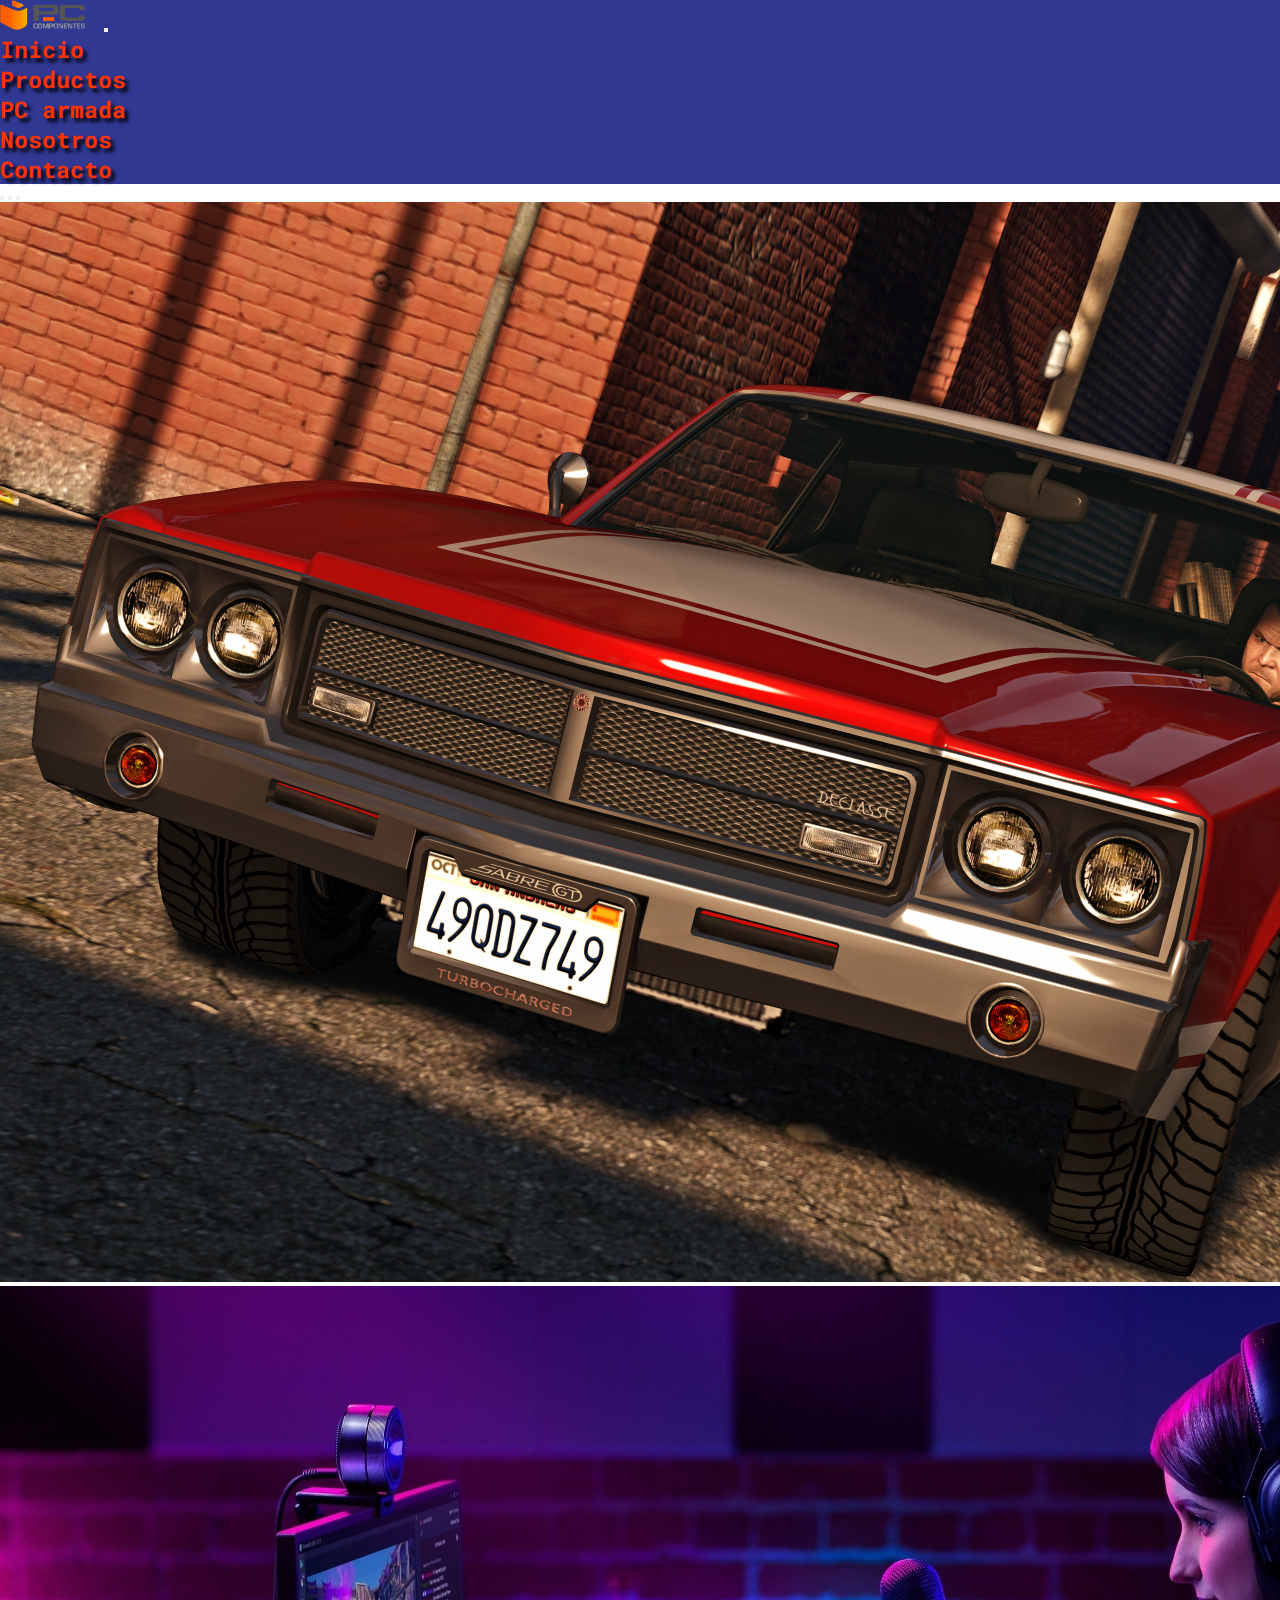
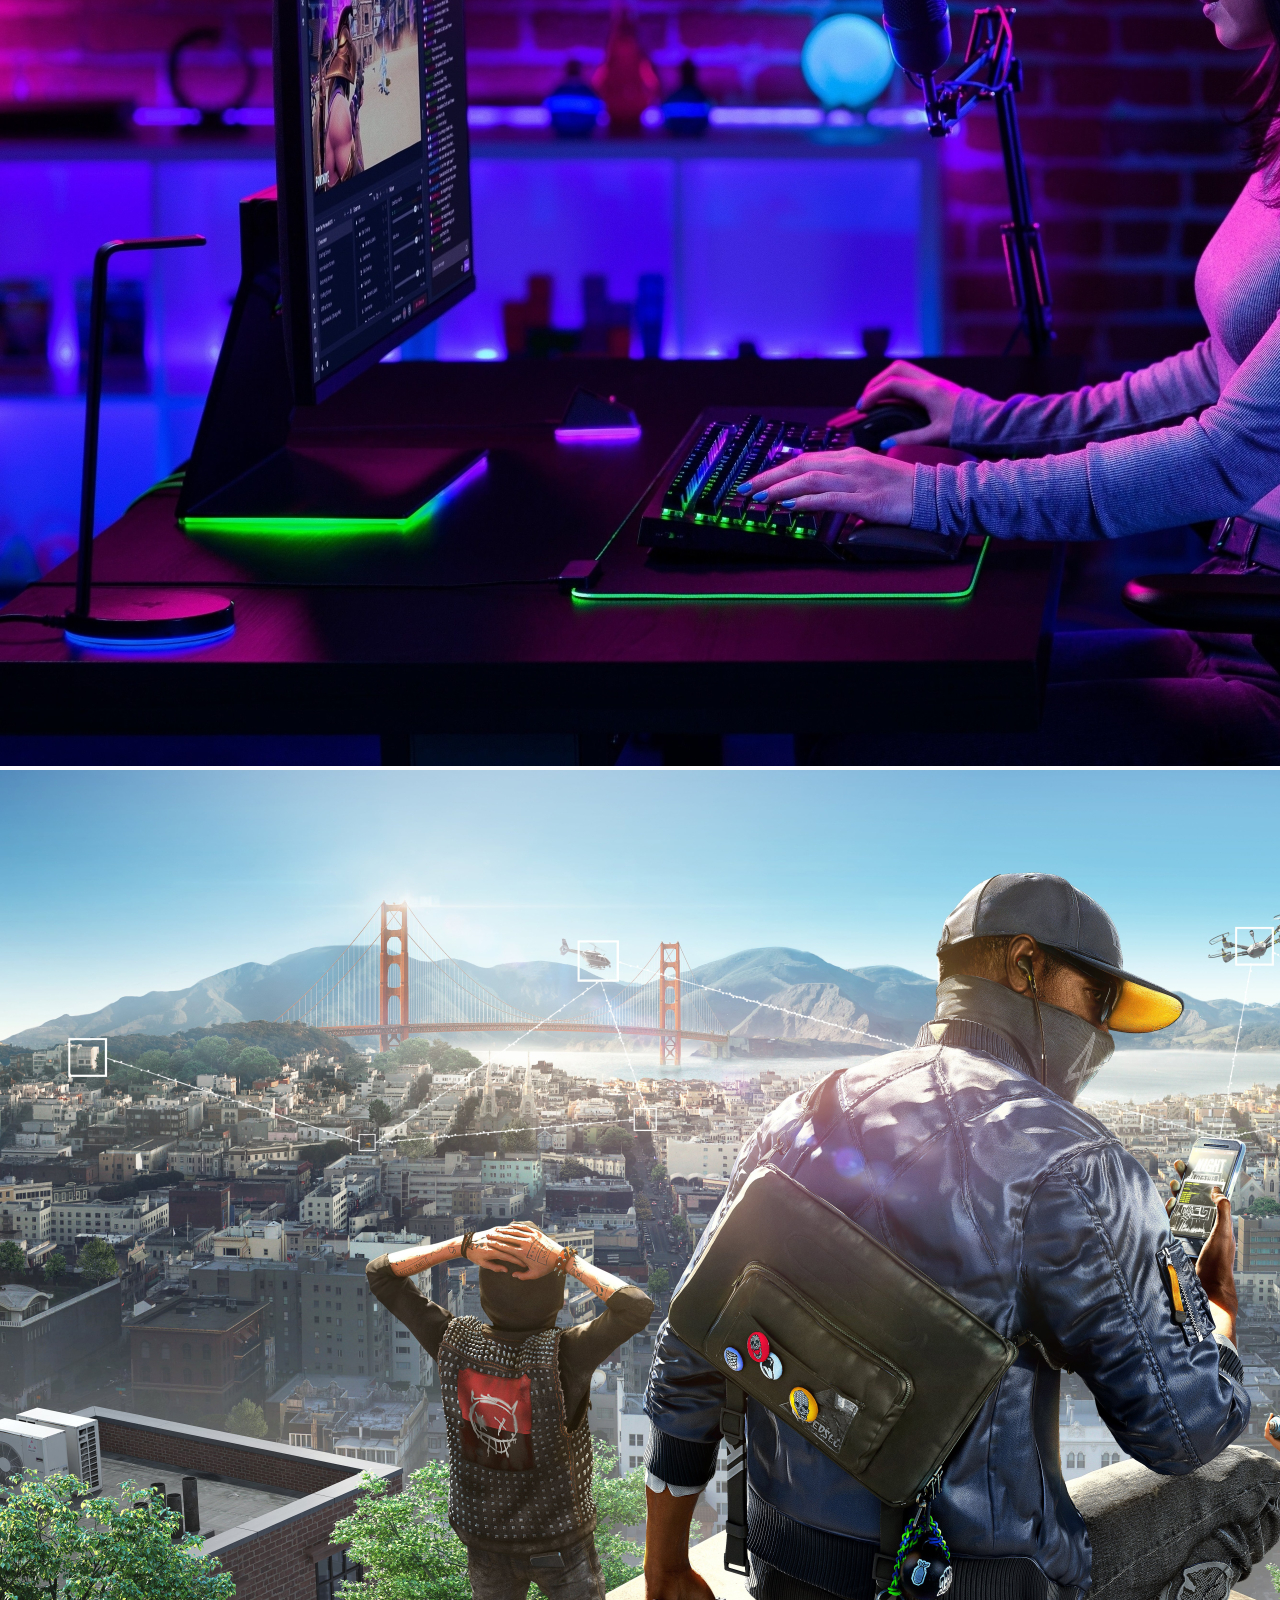
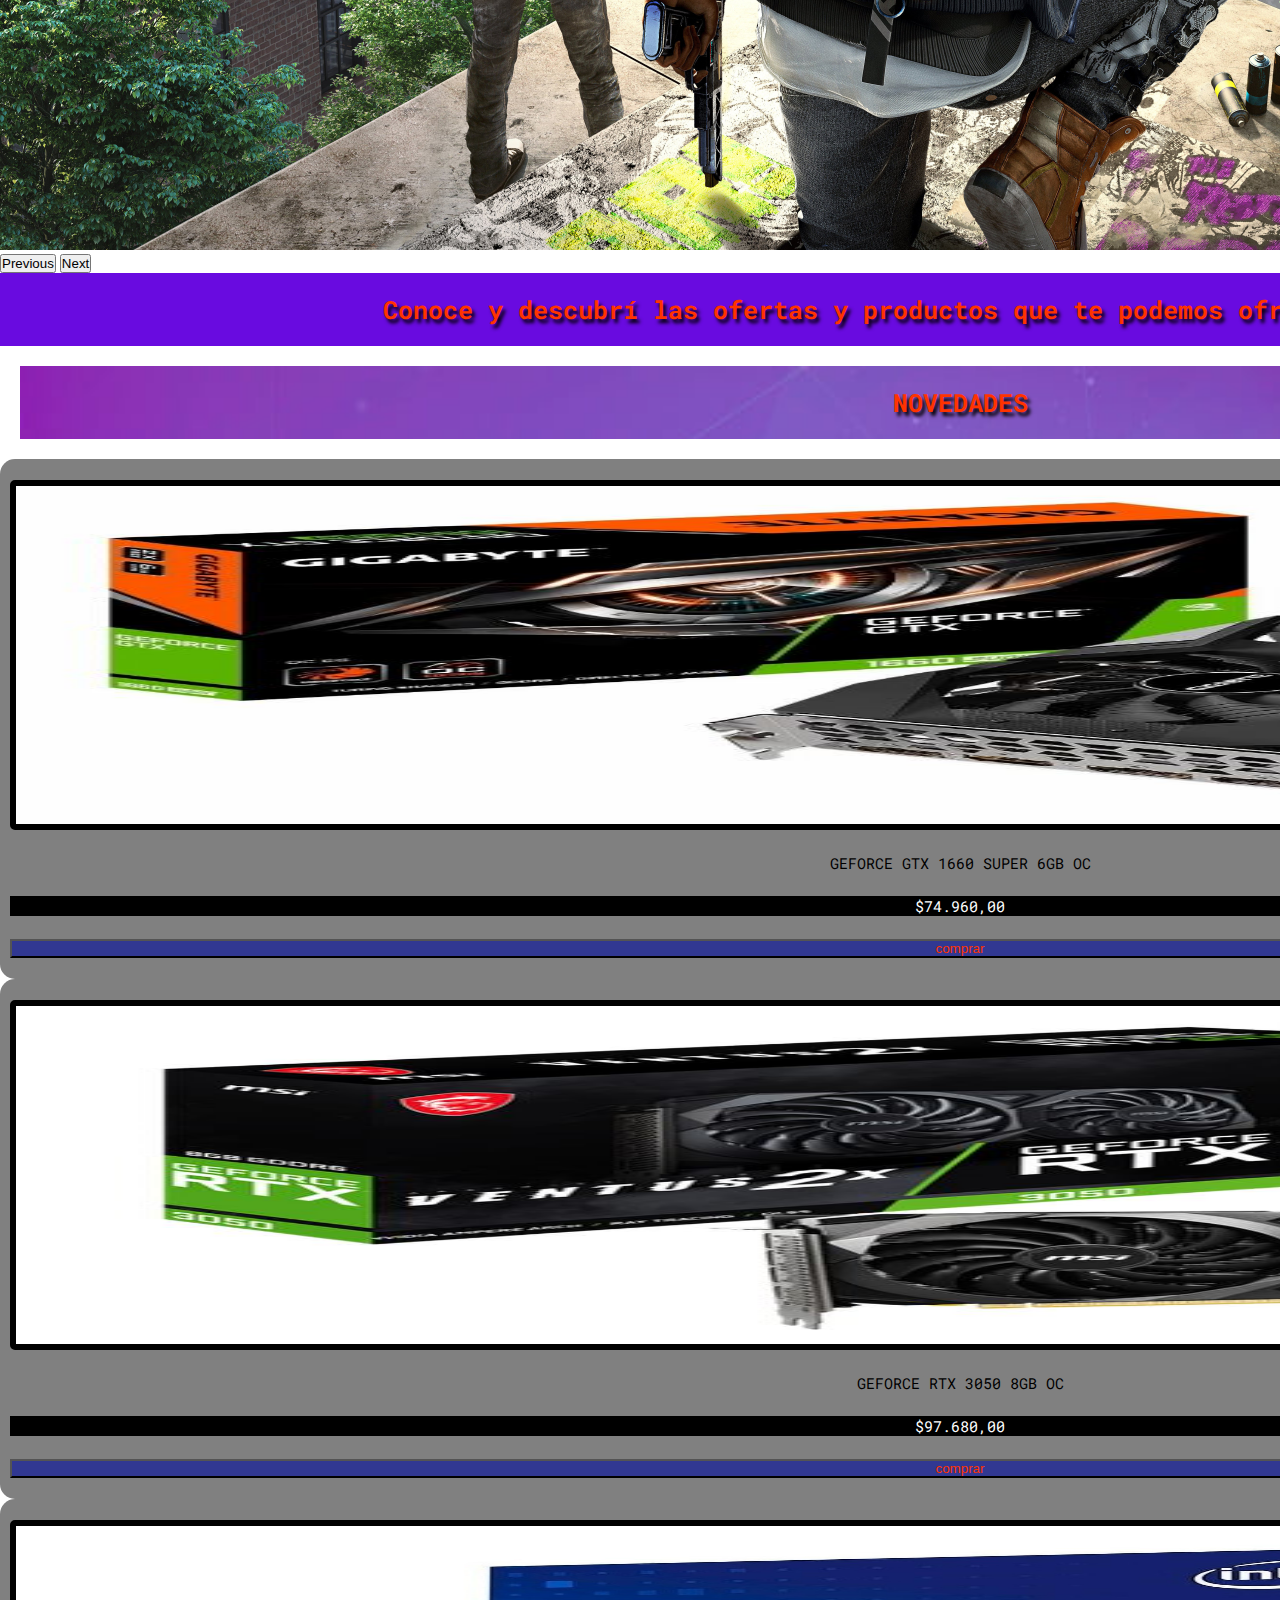
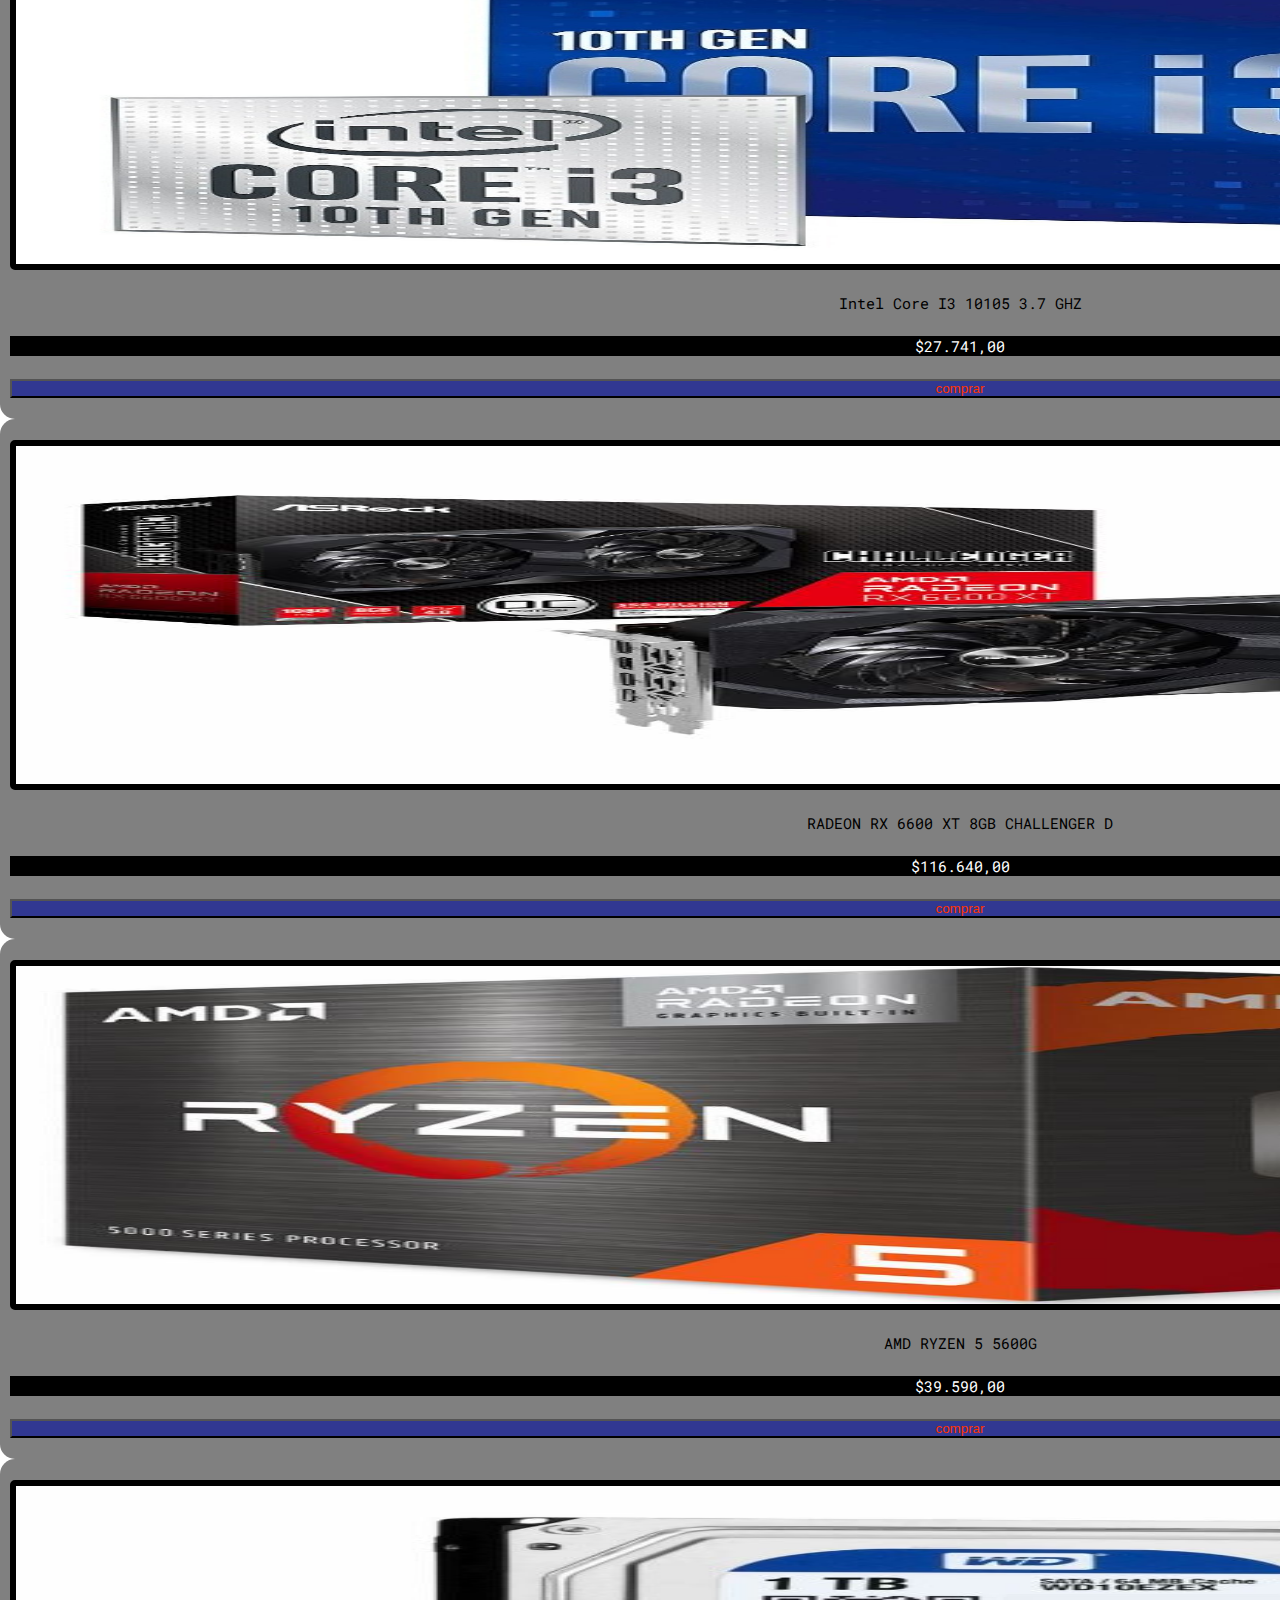
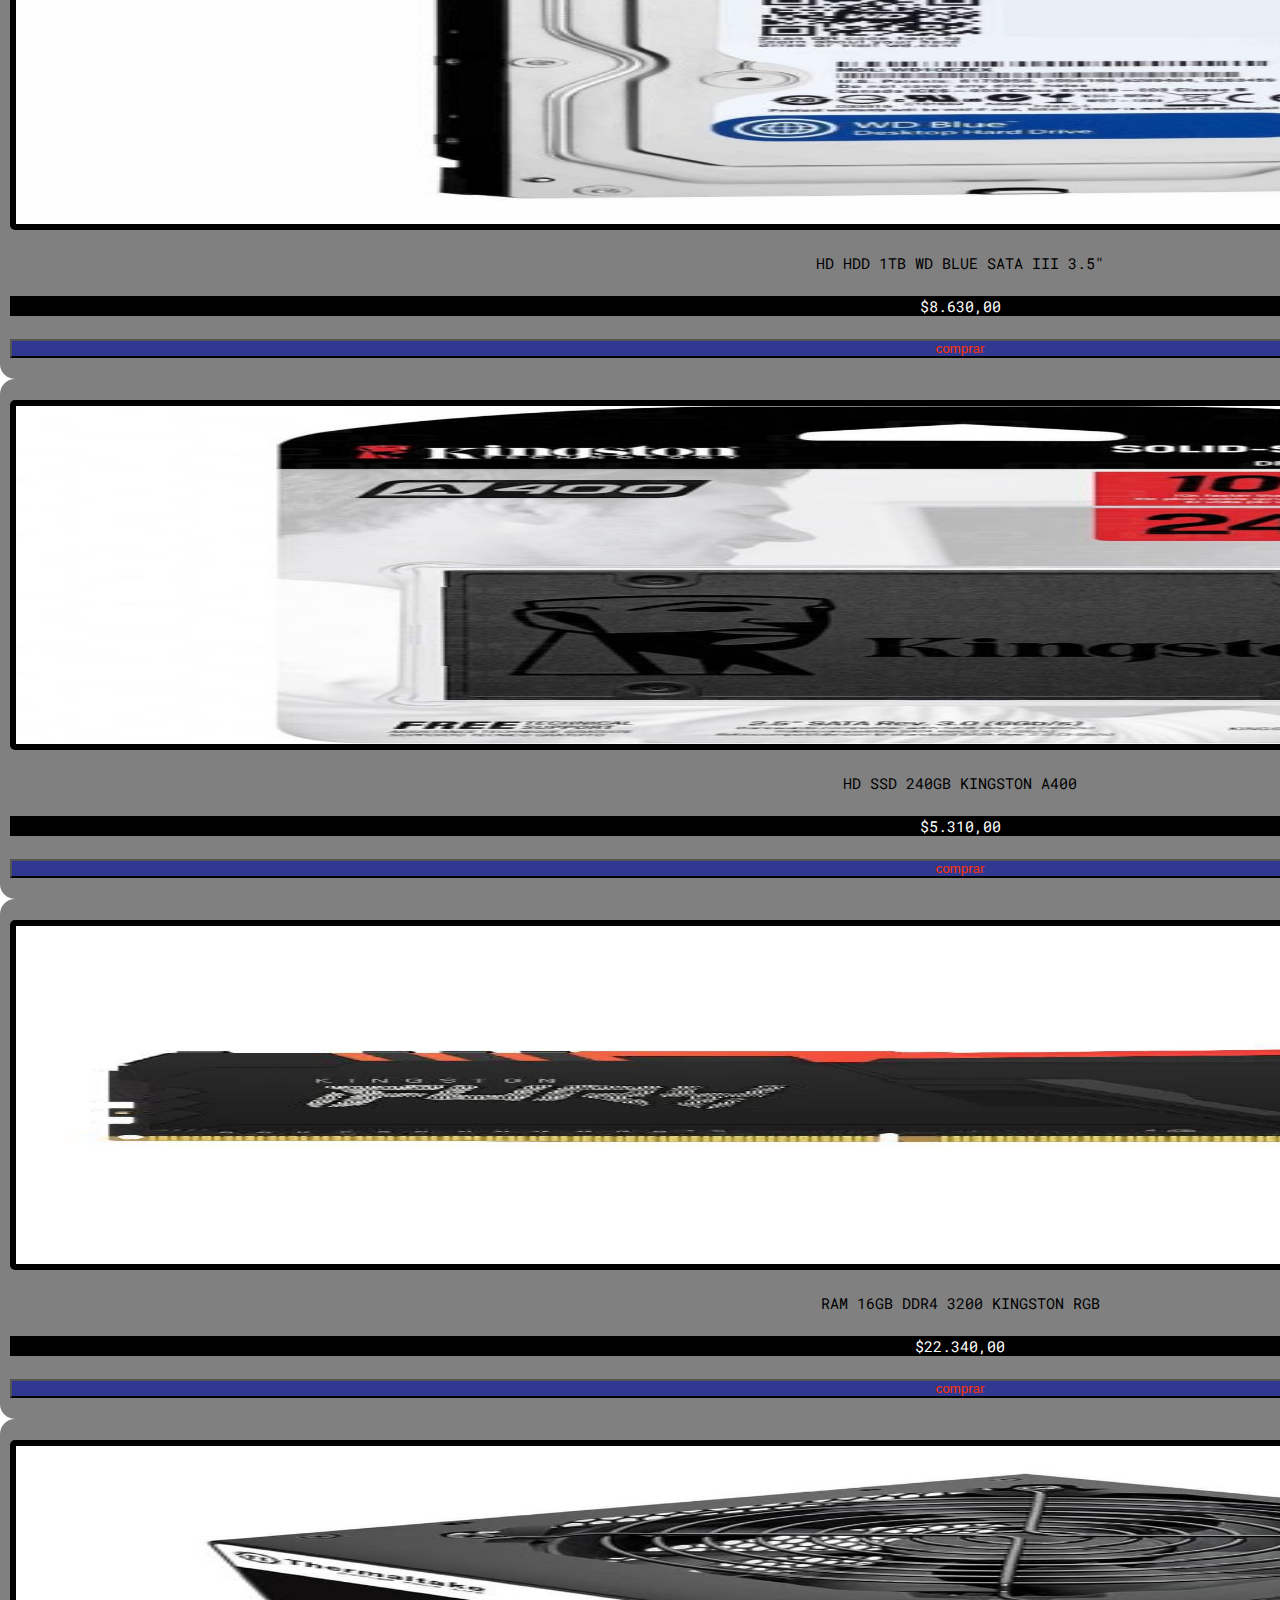
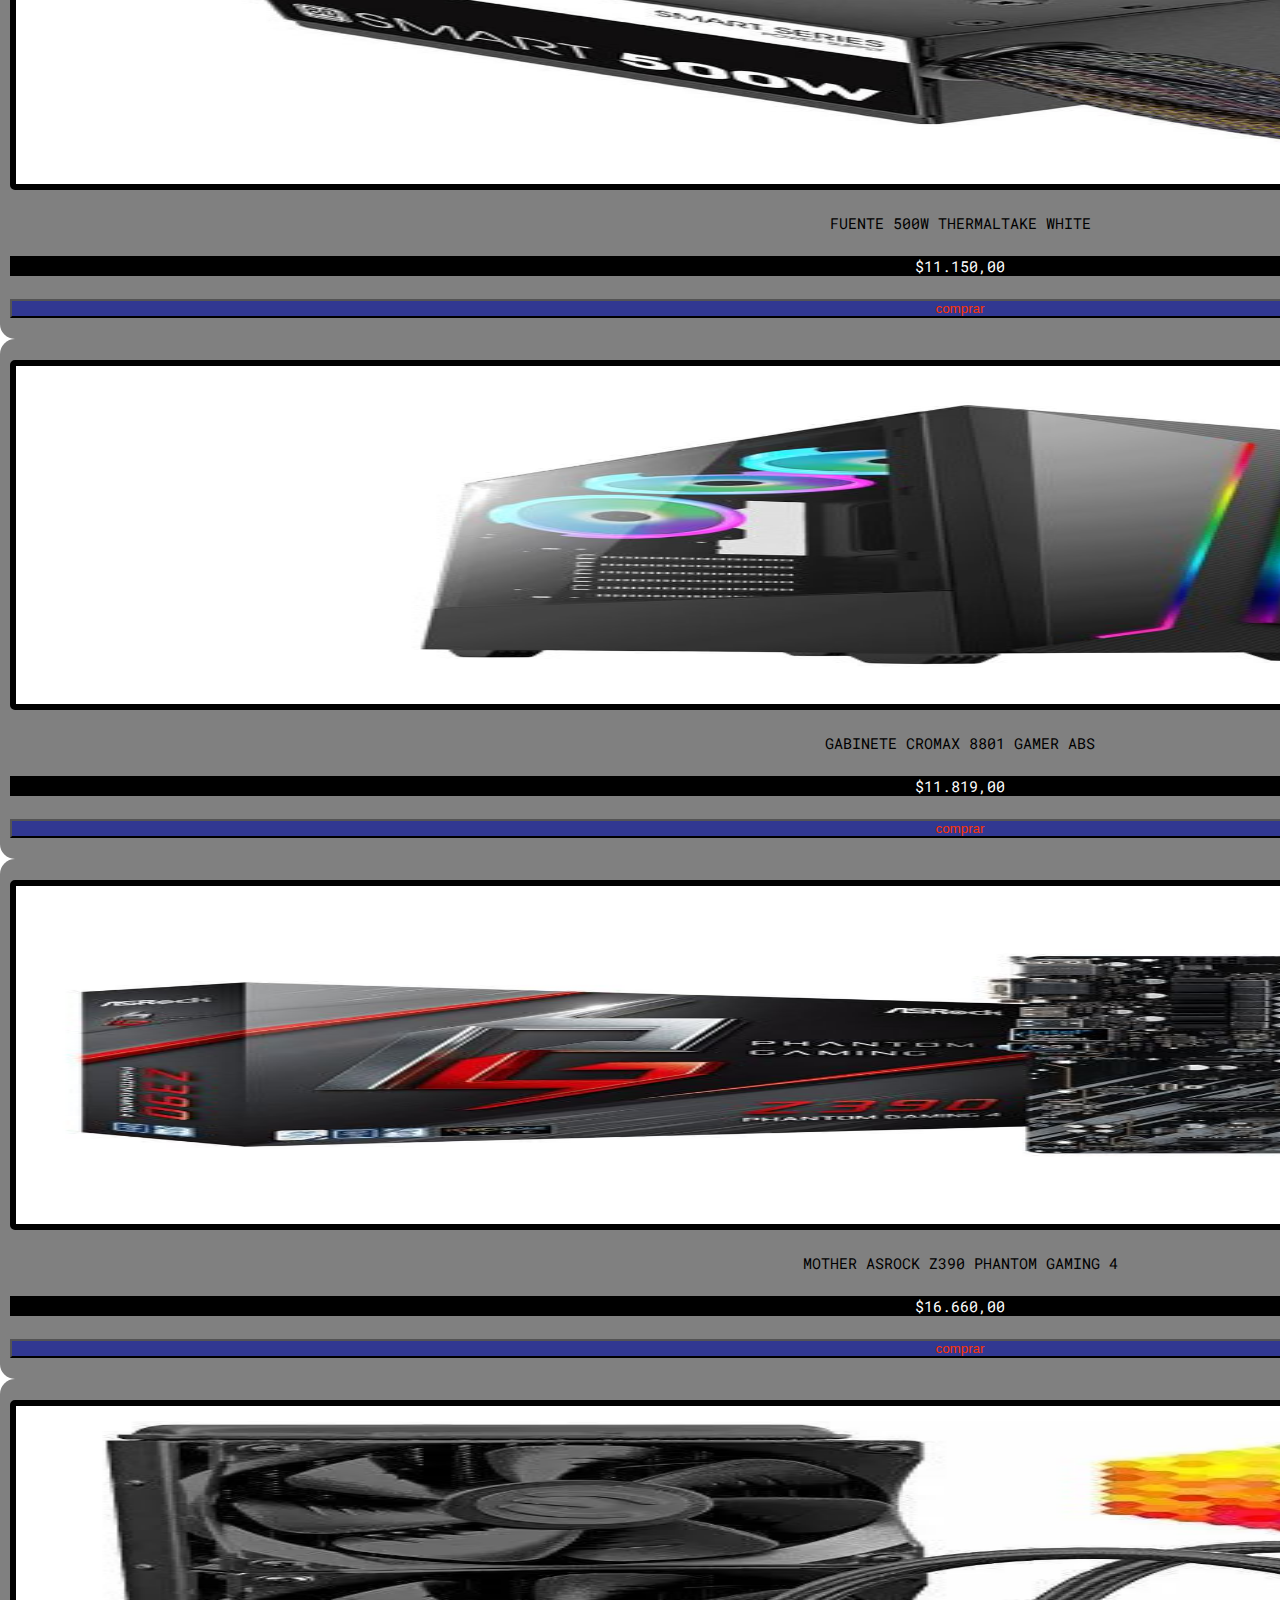
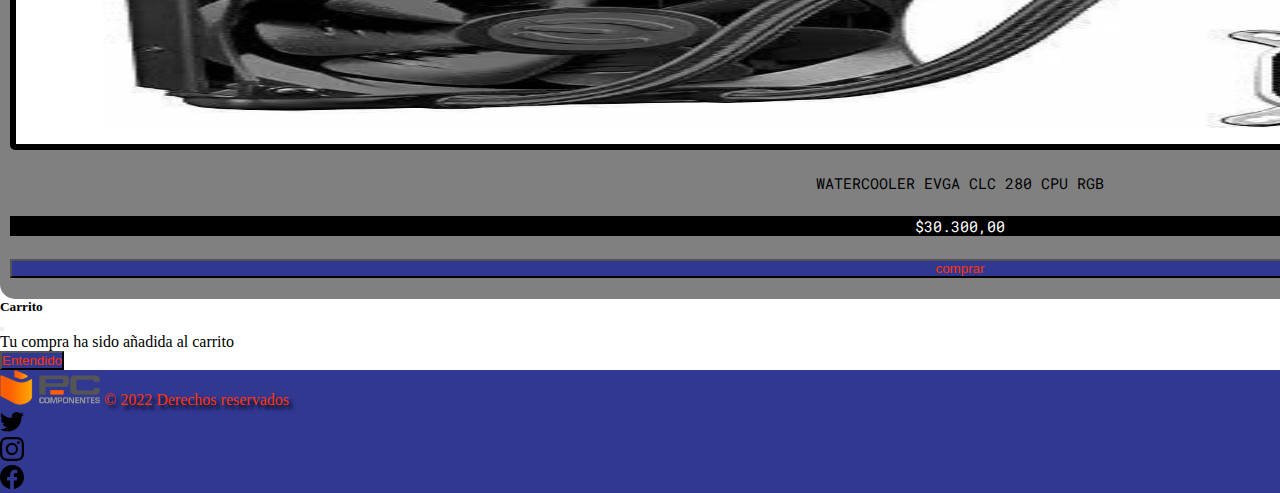
==== commit 28ef327f: "arreglando tamaños y nuevos productos" ====
--- a/index.html
+++ b/index.html
@@ -4,17 +4,18 @@
     <meta charset="UTF-8">
     <meta http-equiv="X-UA-Compatible" content="IE=edge">
     <meta name="viewport" content="width=device-width, initial-scale=1.0">
-    <title>Hardcity</title>
+    <meta name="description" content="Acá encontraras todo lo que necesites en PC y Componentes">
+    <meta name="keywords" content="Componentes, PC, Armado, Procesador, Notebook, e-commerce, online, tienda ">
+    <title>Inicio | Hardcity</title>
     <link rel="stylesheet" href="./css/style.css">
     <link rel="preconnect" href="https://fonts.googleapis.com">
     <link rel="preconnect" href="https://fonts.gstatic.com" crossorigin>
     <link href="https://fonts.googleapis.com/css2?family=Roboto+Mono:ital,wght@0,400;0,700;1,400&display=swap" rel="stylesheet">
     <link href="https://cdn.jsdelivr.net/npm/bootstrap@5.2.0/dist/css/bootstrap.min.css" rel="stylesheet" integrity="sha384-gH2yIJqKdNHPEq0n4Mqa/HGKIhSkIHeL5AyhkYV8i59U5AR6csBvApHHNl/vI1Bx" crossorigin="anonymous">
-    
+    <link rel="stylesheet" href="./sass/main.css">
 
 </head>
 <body>
-    <!-- menu -->
     <header class="menu" id="menu">        
         <nav class="navbar navbar-dark  navbar-expand-lg fixed-top bg-propio">
             <div class="container-fluid">
@@ -25,7 +26,7 @@
               <div class="collapse navbar-collapse" id="navbarSupportedContent">
                 <ul class="navbar-nav me-auto mb-2 mb-lg-0">
                   <li class="nav-item colorEF">
-                    <a class="nav-link px-3 inicio" aria-current="page" href="#">Inicio</a>
+                    <a class="nav-link px-3" aria-current="page" href="#">Inicio</a>
                   </li>
                   <li class="nav-item colorEF">
                     <a class="nav-link px-3" href="./pages/productos.html">Productos</a>
@@ -52,13 +53,13 @@
         </div>
         <div class="carousel-inner">
           <div class="carousel-item active">
-            <img src="./assets/computadora.jpg" class="d-block w-100" alt="pcgmaer">
+            <img src="./assets/gtv.jpg" class="d-block w-100" alt="GTA V">
           </div>
           <div class="carousel-item">
-            <img src="./assets/setupgamer2.jpg" class="d-block w-100" alt="setup gamer">
+            <img src="./assets/cropped-1920-1080-1202982.jpg" class="d-block w-100" alt="setup gamer">
           </div>
           <div class="carousel-item">
-            <img src="./assets/setupgamer3.jpg" class="d-block w-100 h-" alt="setup gamer 2">
+            <img src="./assets/cropped-1920-1080-708311.jpg" class="d-block w-100 h-" alt="WATCH DOGS 2">
           </div>
         </div>
         <button class="carousel-control-prev" type="button" data-bs-target="#carouselExampleCaptions" data-bs-slide="prev">
@@ -71,78 +72,135 @@
         </button>
       </div>
 
+    <h1 class="titulo">Conoce y descubrí las ofertas y productos que te podemos ofrecer con HardCity</h1>
     <h3 class="banner titulo">NOVEDADES</h3>
-    <section class="container-fluid">
-        <div class="row">
-            <div class="col-md-3 col-sm-6 py-3">
+    <section class="container-fluid text-center">
+        <div class="row justify-content-center">
+            <div class="col-md-3 col-sm-6 py-3 align-self-center">
                 <div class="producto">
                     <img src="./assets/gtx1660super6gb.jpg" alt="Placa Gtx 1660" class="imgProductos">
-                    <p>Gtx 1660 Super</p>
-                    <p class="precio">$500.000</p>
-                </div>
-            </div>
-            <div class="col-md-3 col-sm-6 py-3">
-                <div class="producto">
-                    <img src="./assets/producto1.jpg" alt="PCarmada">
-                    <p>Pc Armada</p>
-                    <p class="precio">$200.000</p>
-                </div>
-            </div>
-            <div class="col-md-3 col-sm-6 py-3">
-                <div class="producto">
-                    <img src="./assets/intelcorei310th.jpg" alt="intel">
-                    <p>Intel Core I3</p>
-                    <p class="precio">$200.000</p>
+                    <p>GEFORCE GTX 1660 SUPER 6GB OC</p>
+                    <p class="precio">$74.960,00</p>
+                    <button type="button" class="btn fondoB" data-bs-toggle="modal" data-bs-target="#comprar">comprar</button>
+                </div>
+            </div>
+            <div class="col-md-3 col-sm-6 py-3">
+                <div class="producto">
+                    <img src="./assets/video-geforce-rtx-3050-8gb-msi-ventus-2x-oc-0.jpg" alt="rtx3050">
+                    <p>GEFORCE RTX 3050 8GB OC</p>
+                    <p class="precio">$97.680,00</p>
+                    <button type="button" class="btn fondoB" data-bs-toggle="modal" data-bs-target="#comprar">comprar</button>
+                </div>
+            </div>
+            <div class="col-md-3 col-sm-6 py-3">
+                <div class="producto">
+                    <img src="./assets/intelcorei310th.jpg" alt="intelI310th">
+                    <p>Intel Core I3 10105 3.7 GHZ</p>
+                    <p class="precio">$27.741,00</p>
+                    <button type="button" class="btn fondoB" data-bs-toggle="modal" data-bs-target="#comprar">comprar</button>
                 </div>
             </div>
             
             <div class="col-md-3 col-sm-6 py-3">
                 <div class="producto">
-                    <img src="./assets/intelcorei310th.jpg" alt="intel">
-                    <p>Intel Core I3</p>
-                    <p class="precio">$200.000</p>
-                </div>
-            </div>
-
-        </div>
-        <div class="row">
-            <div class="col-md-3 col-sm-6 py-3">
-                <div class="producto">
-                    <img src="./assets/intelcorei310th.jpg" alt="intel">
-                    <p>Intel Core I3</p>
-                    <p class="precio">$200.000</p>
-                </div>
-            </div>
-            <div class="col-md-3 col-sm-6 py-3">
-                <div class="producto">
-                    <img src="./assets/intelcorei310th.jpg" alt="intel">
-                    <p>Intel Core I3</p>
-                    <p class="precio">$200.000</p>
-                </div>
-            </div>
-            <div class="col-md-3 col-sm-6 py-3">
-                <div class="producto">
-                    <img src="./assets/intelcorei310th.jpg" alt="intel">
-                    <p>Intel Core I3</p>
-                    <p class="precio">$200.000</p>
-                </div>
-            </div>
-            <div class="col-md-3 col-sm-6 py-3">
-                <div class="producto">
-                    <img src="./assets/intelcorei310th.jpg" alt="intel">
-                    <p>Intel Core I3</p>
-                    <p class="precio">$200.000</p>
-                </div>
-            </div>
-            <div class="col-md-3 col-sm-6 py-3">
-                <div class="producto">
-                    <img src="./assets/intelcorei310th.jpg" alt="intel">
-                    <p>Intel Core I3</p>
-                    <p class="precio">$200.000</p>
-                </div>
-            </div>
-        </div>
-
+                    <img src="./assets/video-radeon-rx-6600-xt-8gb-asrock-challenger-d-0.jpg" alt="RX 6600 8GB">
+                    <p>RADEON RX 6600 XT 8GB CHALLENGER D</p>
+                    <p class="precio">$116.640,00</p>
+                    <button type="button" class="btn fondoB" data-bs-toggle="modal" data-bs-target="#comprar">comprar</button>
+                </div>
+            </div>
+
+        </div>
+        <div class="row align-items-center">
+            <div class="col-md-3 col-sm-6 py-3">
+                <div class="producto">
+                    <img src="./assets/micro-amd-ryzen-5-5600g-0.jpg" alt="Ryzen 5 5600g">
+                    <p>AMD RYZEN 5 5600G</p>
+                    <p class="precio">$39.590,00</p>
+                    <button type="button" class="btn fondoB" data-bs-toggle="modal" data-bs-target="#comprar">comprar</button>
+                </div>
+            </div>
+            <div class="col-md-3 col-sm-6 py-3">
+                <div class="producto">
+                    <img src="./assets/hd-hdd-1tb-wd-blue-sata-iii-35-0.jpg" alt="HDD 1TB WD">
+                    <p>HD HDD 1TB WD BLUE SATA III 3.5"</p>
+                    <p class="precio">$8.630,00</p>
+                    <button type="button" class="btn fondoB" data-bs-toggle="modal" data-bs-target="#comprar">comprar</button>
+                </div>
+            </div>
+            <div class="col-md-3 col-sm-6 py-3">
+                <div class="producto">
+                    <img src="./assets/hd-ssd-240gb-kingston-a400-sata-iii-25-0.jpg" alt="SSD 240GB KINGSTON">
+                    <p>HD SSD 240GB KINGSTON A400</p>
+                    <p class="precio">$5.310,00</p>
+                    <button type="button" class="btn fondoB" data-bs-toggle="modal" data-bs-target="#comprar">comprar</button>
+                </div>
+            </div>
+            <div class="col-md-3 col-sm-6 py-3">
+                <div class="producto">
+                    <img src="./assets/memoria-16gb-ddr4-3200-kingston-fury-beast-rgb-0.jpg" alt="RAM DDR4 KINGSTON">
+                    <p>RAM 16GB DDR4 3200 KINGSTON RGB</p>
+                    <p class="precio">$22.340,00</p>
+                    <button type="button" class="btn fondoB" data-bs-toggle="modal" data-bs-target="#comprar">comprar</button>
+                </div>
+            </div>
+            <div class="col-md-3 col-sm-6 py-3">
+                <div class="producto">
+                    <img src="./assets/fuente-500w-thermaltake-smart-white-80-plus-1.jpg" alt="Fuente 500w THERMALTAKE">
+                    <p>FUENTE 500W THERMALTAKE WHITE</p>
+                    <p class="precio">$11.150,00</p>
+                    <button type="button" class="btn fondoB" data-bs-toggle="modal" data-bs-target="#comprar">comprar</button>
+                </div>
+            </div>
+            <div class="col-md-3 col-sm-6 py-3">
+              <div class="producto">
+                  <img src="./assets/gabinete-cromax-8801-gamer-absrgb-s-fuente-0.jpg" alt="GABINETE">
+                  <p>GABINETE CROMAX 8801 GAMER ABS</p>
+                  <p class="precio">$11.819,00</p>
+                  <button type="button" class="btn fondoB" data-bs-toggle="modal" data-bs-target="#comprar">comprar</button>
+              </div>
+            </div>
+            <div class="col-md-3 col-sm-6 py-3">
+              <div class="producto">
+                  <img src="./assets/mother-asrock-z390-phantom-gaming-4-0.jpg" alt="motherboard asrock z390">
+                  <p>MOTHER ASROCK Z390 PHANTOM GAMING 4</p>
+                  <p class="precio">$16.660,00</p>
+                  <button type="button" class="btn fondoB" data-bs-toggle="modal" data-bs-target="#comprar">comprar</button>
+              </div>
+            </div>
+            <div class="col-md-3 col-sm-6 py-3">
+              <div class="producto">
+                  <img src="./assets/watercooler-evga-clc-280-cpu-rgb-led-0.jpg" alt="WATERCOOLER EVGA CLC 280">
+                  <p>WATERCOOLER EVGA CLC 280 CPU RGB</p>
+                  <p class="precio">$30.300,00</p>
+                  <button type="button" class="btn fondoB" data-bs-toggle="modal" data-bs-target="#comprar">comprar</button>
+            </div>
+            
+            
+        </div>
+
+
+
+
+
+
+        <div class="modal fade" tabindex="-1" id="comprar">
+          <div class="modal-dialog modal-dialog-centered">
+            <div class="modal-content">
+              <div class="modal-header">
+                <h5 class="modal-title">Carrito</h5>
+                <button type="button" class="btn-close" data-bs-dismiss="modal" aria-label="Close"></button>
+              </div>
+              <div class="modal-body">
+                <p>Tu compra ha sido añadida al carrito</p>
+              </div>
+              <div class="modal-footer">
+                <button type="button" class="btn fondoB" data-bs-dismiss="modal">Entendido</button>
+                
+              </div>
+            </div>
+          </div>
+        </div>
     </section>
 
     <svg xmlns="http://www.w3.org/2000/svg" style="display: none;">
@@ -157,6 +215,7 @@
       </symbol>
     </svg>
 
+    
     <footer class="d-flex flex-wrap justify-content-center align-items-center py-2 border-top fondoP">
       <div class="col-md-4 d-flex ">
         <a href="/" class="mb-3 me-2 mb-md-0 text-muted text-decoration-none lh-1">
@@ -166,11 +225,12 @@
       </div>
   
       <ul class="nav col-md-4 justify-content-end list-unstyled d-flex">
-        <li class="ms-3"><a class="text-muted" href="#"><svg class="bi" width="24" height="24"><use xlink:href="#twitter"/></svg></a></li>
-        <li class="ms-3"><a class="text-muted" href="#"><svg class="bi" width="24" height="24"><use xlink:href="#instagram"/></svg></a></li>
-        <li class="ms-3"><a class="text-muted" href="#"><svg class="bi" width="24" height="24"><use xlink:href="#facebook"/></svg></a></li>
+        <li class="ms-3"><a class="text-muted" href="https://twitter.com/" ><svg class="bi" width="24" height="24"><use xlink:href="#twitter"/></svg></a></li>
+        <li class="ms-3"><a class="text-muted" href="https://www.instagram.com/"><svg class="bi" width="24" height="24"><use xlink:href="#instagram"/></svg></a></li>
+        <li class="ms-3"><a class="text-muted" href="https://es-la.facebook.com/"><svg class="bi" width="24" height="24"><use xlink:href="#facebook"/></svg></a></li>
       </ul>
     </footer>
+
 
     <script src="https://cdn.jsdelivr.net/npm/bootstrap@5.2.0/dist/js/bootstrap.bundle.min.js" integrity="sha384-A3rJD856KowSb7dwlZdYEkO39Gagi7vIsF0jrRAoQmDKKtQBHUuLZ9AsSv4jD4Xa" crossorigin="anonymous"></script>
 </body>
--- a/css/style.css
+++ b/css/style.css
@@ -9,308 +9,8 @@
 
 }
 
-.colorEF:hover{
-    background-color: #ffc400de;
-    border-radius: 10px;
-    transition: .8s;
-}
 
 
-
-.material-symbols-outlined {
-  font-variation-settings:
-  'FILL' 1,
-  'wght' 700,
-  'GRAD' 200,
-  'opsz' 48
-}
-nav div img{
-    padding-right: 15px;
-}
-
-nav div ul li{
-    font-size: 23px;
-    text-shadow:  0.1cm 0.1cm 0.1cm black;
-}
-
-
-.menu nav {
-    background-color: #313892;
-}
-
-.fondoP {
-    background-color: #313892;
-    color: #ff3300;
-}
 .sombra{
     text-shadow:  0.1cm 0.1cm 0.1cm black
 }
-
-.menu ul li a{
-    font-family: 'Roboto Mono', monospace;
-    font-weight: 700;
-    color: #ff3300; 
-}
- 
-
-/* index */
-
-.banner{
-    color: #ff3300;
-    padding: 10px;
-    margin: 20px;
-    
-    background-image: url("../assets/banner.jpg");
-    
-    background-size: cover;
-    
-
-}
-
-.productosNuevos div{
-    margin: 10px;
-}
-
-.productosNuevos{
-    display: grid;
-    grid-template-columns: 400px 400px 400px 400px 400px;
-    grid-template-rows: 100px 500px 500px 500px 500px;
-}
-
-.productosNuevos .banner:nth-child(1){
-    grid-column: 1/6;
-    height: 50px;
-}
-.producto img {
-    width: 100%;
-    height: 80%;
-    border: 6px solid black;
-}
-
-.productosFlexNvidia{
-    display: grid;
-    grid-template-columns: 400px 400px 400px 400px 400px;
-    grid-template-rows: 500px 500px 500px 500px 500px;
-    justify-content: center;
-    justify-items: center;
-}
-
-.producto{
-    width: 320px;
-    height: 360px;
-    padding: 10px;
-    display: flex;
-    flex-direction: column;
-    background-color: grey;
-    justify-content: space-around;
-}
-
-.producto.PC{
-    background-color: rgb(0, 153, 255);
-    width: 320px;
-    height: 360px;
-    padding: 10px;
-    display: flex;
-    flex-direction: column;
-
-    justify-content: space-around;
-}
-
-
-.producto p {
-    text-align: center;
-    font-size: 15px;
-    
-    font-family: "roboto Mono", monospace;
-
-}
-.precio{
-    color: white;
-    background-color: black;
-    
-}
-
-.imgPres{
-    display: block;
-    width: 100%;
-    height: 90%;
-    border: 7px solid #020202;
-}
-
-.formulario{
-   background-color: #d6cfcff5; 
-   display: flex;
-   flex-direction: column;
-   justify-content: center;
-   align-items: center;
-}
-.boton{
-    width: 60px;
-    margin: 10px;   
-}
-
-.datosPersonales{
-    background-color:#d6cfcff5;
-}
-
-
-
-
-/* nosotros */
-.titulo{
-    text-align: center;
-    color: #ff3300;
-    font-family: "roboto Mono", monospace;
-    padding: 20px 10px 20px 10px;
-    font-weight: 700;
-    background-color:  #690BE0;
-    font-size: 25px;
-    text-shadow:  0.1cm 0.1cm 0.1cm black;
-}
-
-
-
-
-#nosotros{
-    font-family: "roboto Mono", monospace;
-    font-size: 13px;
-    padding: 20px;
-    text-align: center;
-}
-
-div iframe{
-    margin: 20px auto 10px auto;
-    display: block;
-}
-
-
-/* Contacto */
-.formulario1{
-    font-family: "roboto Mono", monospace;
-
-}
-
-#footer{
-    position: relative;
-    bottom: 0%;
-    text-align: center;
-    font-family: "roboto Mono", monospace;
-    color: #ff3300;
-    font-size: 10px;
-    background-color: #313892;
-    text-shadow:  0.1em 0.1em 0.1em black;
-    
-}
-
-/* responsive index y productosPC */
-
-@media (max-width:767px) {
-
-    #menu nav {
-        padding: 10px;
-        display: flex;
-        flex-direction: column;
-        align-items: center;
-    }
-    
-    
-    .menu ul li a{
-        font-size: 20px;
-        font-weight: 700;
-    }
-
-    .imgmuestra {
-        width: 100%;
-       margin: 5px auto 5px auto;       
-   }
-    
-    .productosNuevos .banner:nth-child(1){
-        grid-column: 1/2;
-        height: 50px;
-    }
-    .productosNuevos{
-        grid-template-columns: 300px ;
-        grid-template-rows: 100px ;
-        justify-content: center;
-    }
-    .producto img {
-        width: 100%;
-        height: 75%;
-        border: 6px solid black;
-    }
-    .producto p {
-        overflow: auto;
-    }
-
-    .producto{
-        width: 100%;
-        height: 300px;
-        padding: 10px;
-        flex-direction: column;
-        justify-content: center;
-    }
-    .producto .PC{
-        width: 100%;
-        height: 300px;
-        padding: 10px;
-        flex-direction: column;
-        justify-content: center;
-    }
-    .precio{
-        flex-direction: column;
-    }
-    .productosFlexNvidia{
-        grid-template-columns: 300px ;
-        grid-template-rows: 300px;
-        gap: 10px;
-    
-        justify-items: center;
-
-    }
-
-
-    /* nosotros */
-    iframe{
-        width: 100%;
-    }
-
-
-
-}
-
-/*  */
-@media (min-width:768px) {
-    .productosNuevos .banner:nth-child(1){
-        grid-column: 1/3;
-        height: 50px;
-    }
-    .productosNuevos{
-        grid-template-columns: 350px 350px;
-        grid-template-rows: 100px 350px;
-        gap: 10px;
-        justify-content: center;
-    }
-
-    .producto{
-        width: 100%;
-        height: 95%;
-        padding: 10px;
-        flex-direction: column;
-        justify-content: center;
-    }
-
-    .producto .PC{
-        width: 100%;
-        height: 95%;
-        padding: 10px;
-        flex-direction: column;
-        justify-content: center;
-    }
-
-    
-    iframe{
-        width: 100%;
-        height: 600px;
-    }
-
-}
--- a/sass/main.css
+++ b/sass/main.css
@@ -0,0 +1,164 @@
+/*variables*/
+.colorEF:hover {
+  background-color: rgba(255, 196, 0, 0.8705882353);
+  border-radius: 10px;
+  transition: 0.8s;
+}
+
+.menu nav {
+  background-color: #313892;
+}
+.menu nav div img {
+  padding-right: 15px;
+}
+.menu nav div div ul li a {
+  color: #ff3300;
+  text-shadow: 0.1cm 0.1cm 0.1cm black;
+  font-size: 23px;
+  font-weight: 700;
+  font-family: "roboto Mono", monospace;
+}
+
+.fondoP {
+  background-color: #313892;
+  color: #ff3300;
+}
+
+.fondoB {
+  background-color: #313892;
+  color: #ff3300;
+}
+
+.fondoB:HOVER {
+  color: #313892;
+  background-color: rgba(255, 196, 0, 0.8705882353);
+}
+
+#footer {
+  position: relative;
+  bottom: 0%;
+  background-color: #313892;
+  font-size: 10px;
+  font-family: "roboto Mono", monospace;
+  text-align: center;
+  text-shadow: 0.1cm 0.1cm 0.1cm black;
+}
+
+.banner {
+  color: #ff3300;
+  padding: 10px;
+  margin: 20px;
+  background-image: url("../assets/banner.jpg");
+  background-size: cover;
+}
+
+.producto {
+  padding: 10px;
+  display: flex;
+  flex-direction: column;
+  background-color: grey;
+  justify-content: space-around;
+  border-radius: 15px;
+}
+.producto img {
+  width: auto;
+  height: 70%;
+  border: 6px solid black;
+  border-radius: 5px;
+}
+.producto.PC {
+  background-color: #8362fd;
+  height: 100%;
+}
+.producto p {
+  text-align: center;
+  font-size: 15px;
+  font-family: "roboto Mono", monospace;
+}
+.producto .precio {
+  color: white;
+  background-color: black;
+}
+
+.formulario1 {
+  font-family: "roboto Mono", monospace;
+}
+
+.nosotros {
+  font-family: "roboto Mono", monospace;
+  font-size: 13px;
+  padding: 20px;
+  text-align: center;
+}
+
+@media (max-width: 767px) {
+  .producto {
+    width: 100%;
+    height: 500px;
+    padding: 10px;
+    flex-direction: column;
+    justify-content: center;
+  }
+  .producto img {
+    width: 100%;
+    height: 70%;
+    border: 6px solid black;
+  }
+  .producto p {
+    overflow: auto;
+  }
+  .producto .precio {
+    flex-direction: column;
+  }
+  /* nosotros */
+}
+@media (min-width: 768px) and (max-width: 1100px) {
+  .producto {
+    width: 190px;
+    height: 360px;
+  }
+  .producto img {
+    height: 60%;
+  }
+  .nosotros {
+    font-size: 15px;
+  }
+  iframe {
+    width: 100%;
+    height: 600px;
+  }
+}
+@media (min-width: 1101px) {
+  .producto {
+    width: 100%;
+    height: 520px;
+  }
+  iframe {
+    width: 100%;
+    height: 600px;
+  }
+  .nosotros {
+    font-size: 20px;
+  }
+}
+body {
+  display: grid;
+  min-height: 100vh;
+  grid-template-rows: auto auto 1fr auto;
+}
+
+.titulo {
+  font-size: 25px;
+  font-family: "roboto Mono", monospace;
+  font-weight: 700;
+  text-shadow: 0.1cm 0.1cm 0.1cm black;
+  text-align: center;
+  color: #ff3300;
+  background-color: #690BE0;
+  padding: 20px 10px 20px 10px;
+}
+
+iframe {
+  margin: 20px auto 10px auto;
+  display: block;
+}/*# sourceMappingURL=main.css.map */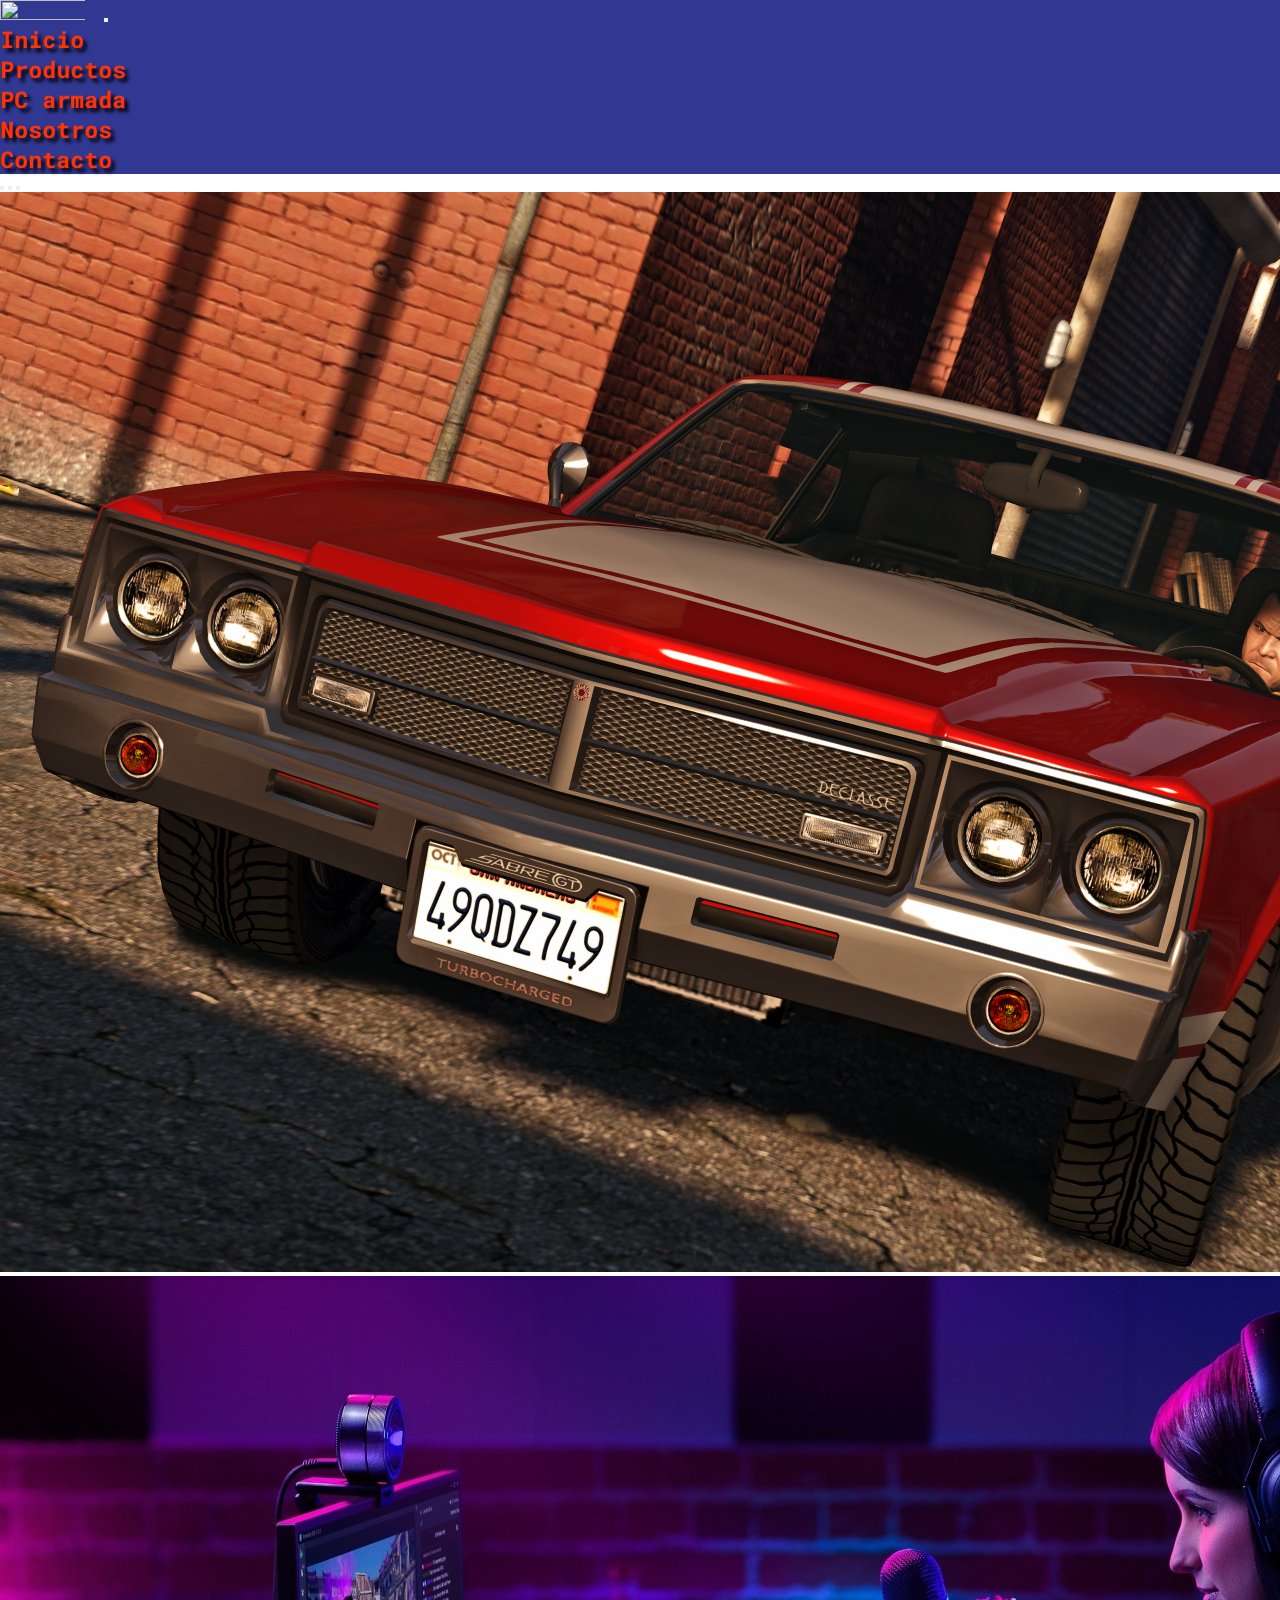
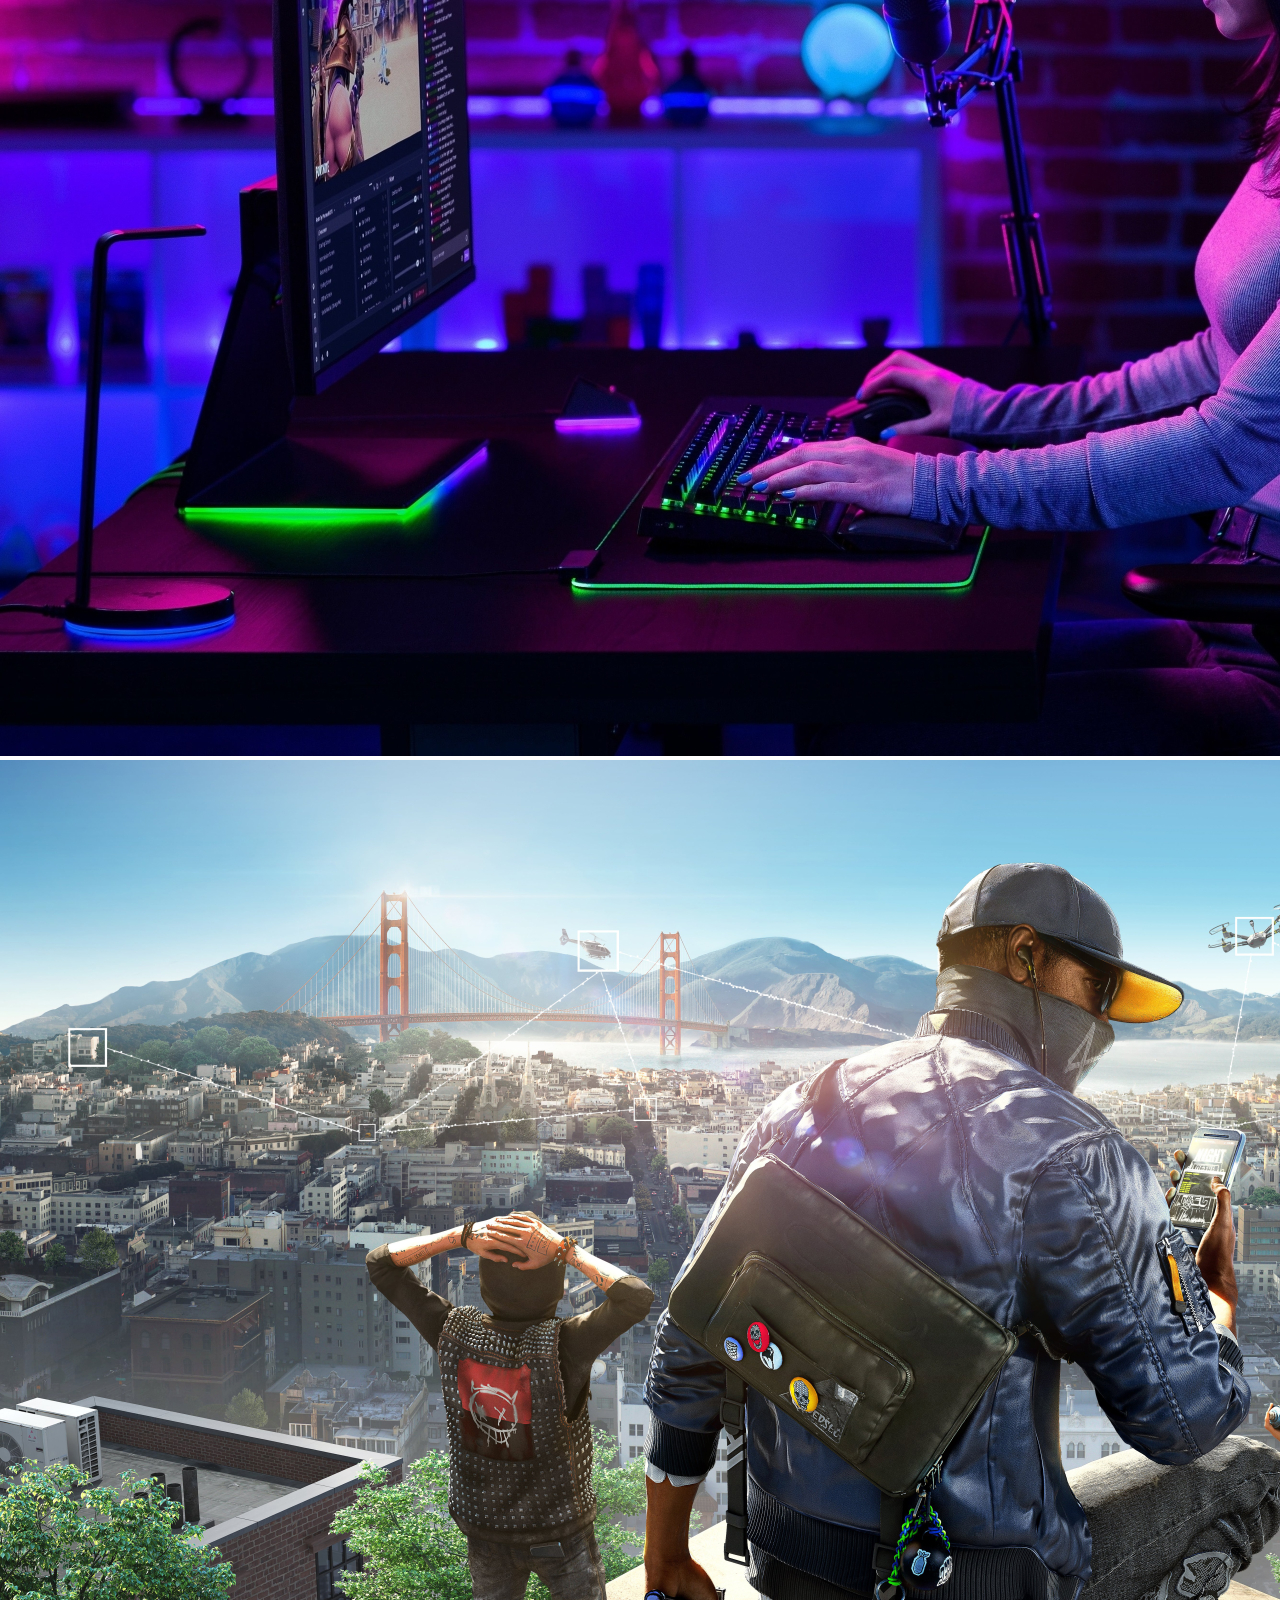
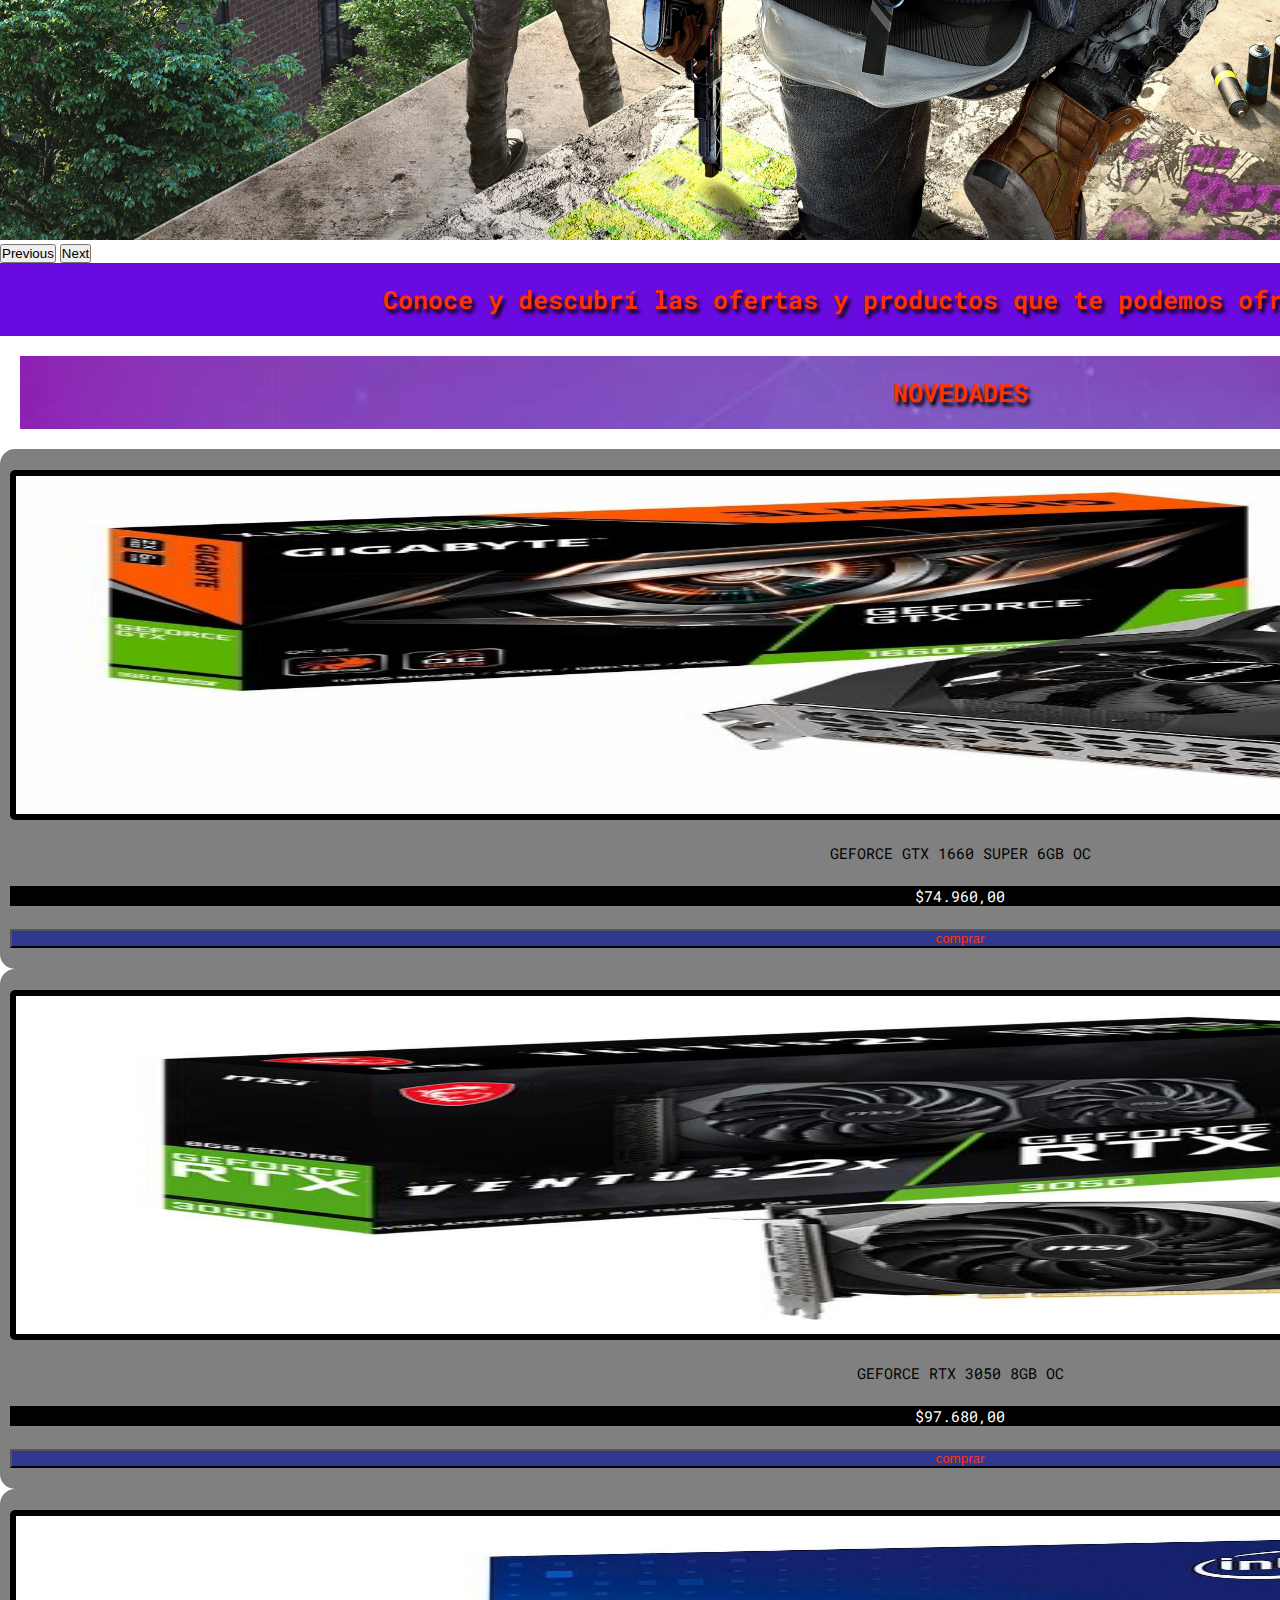
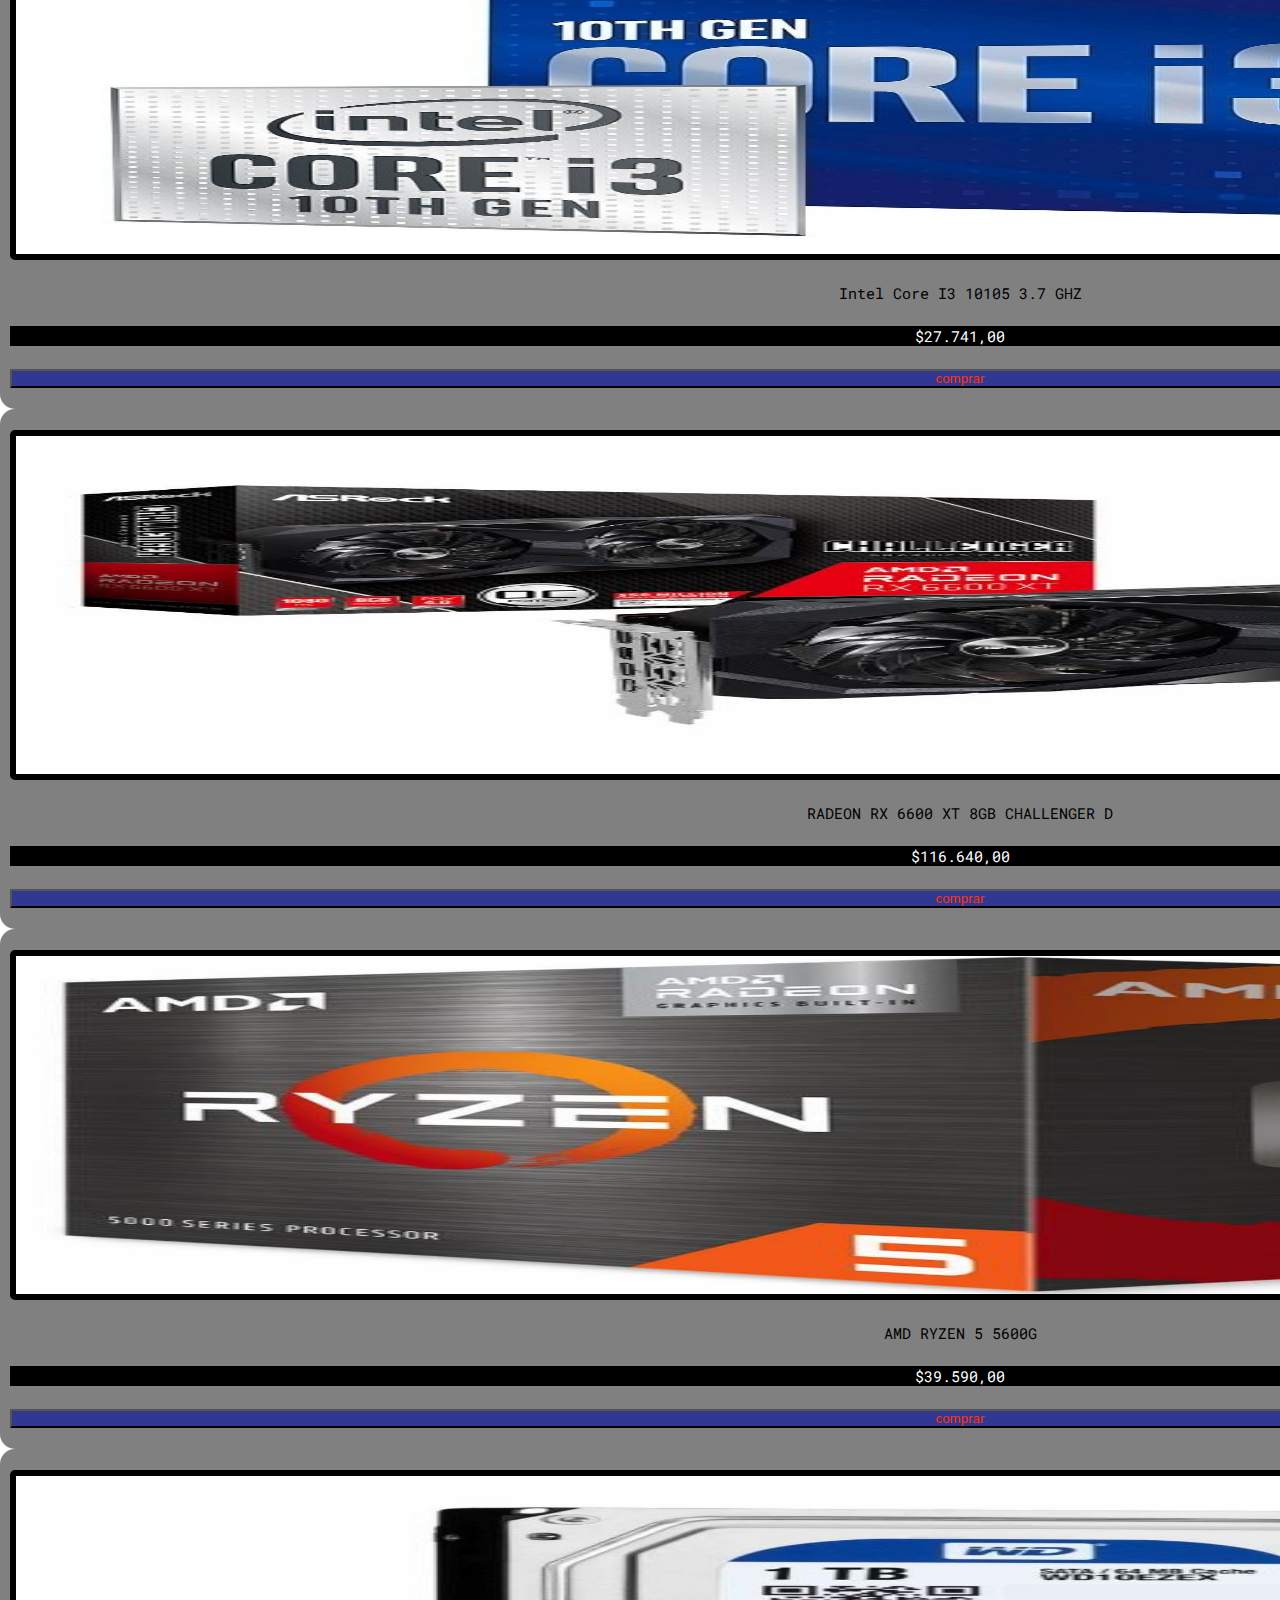
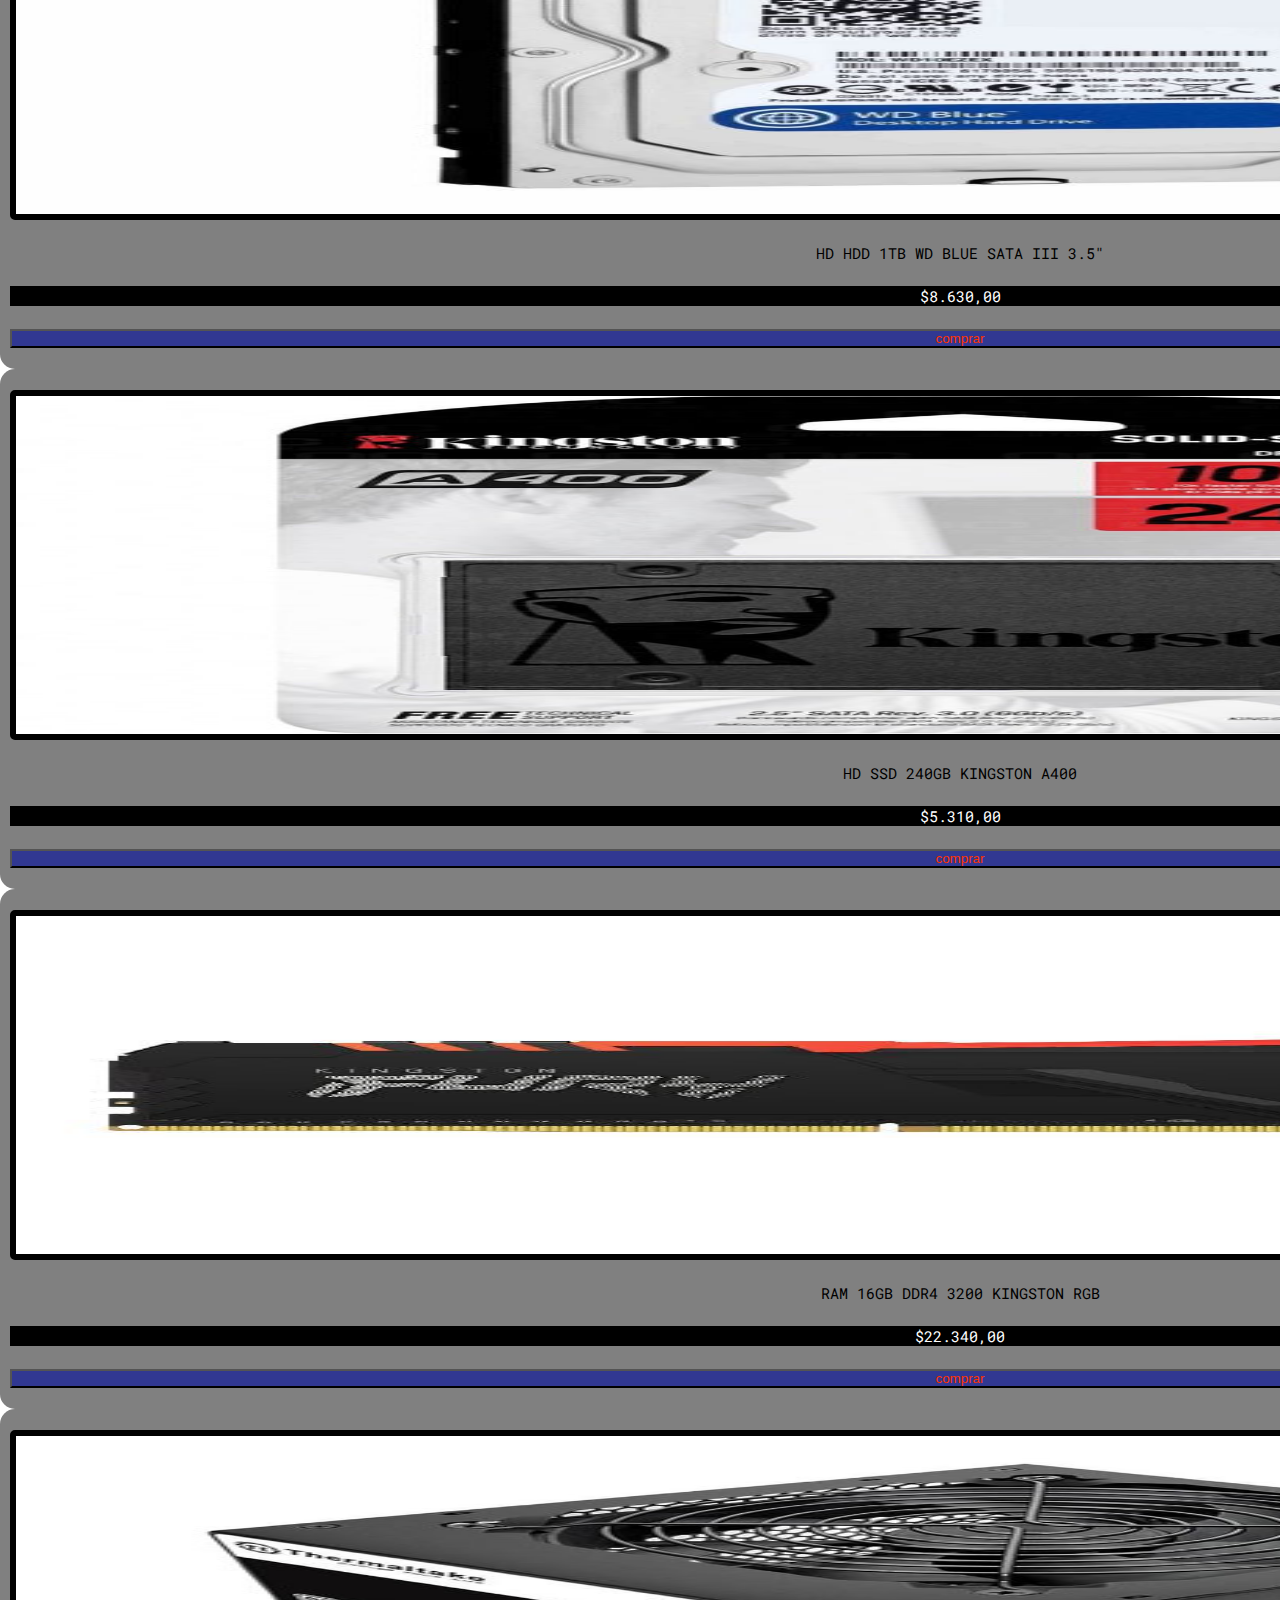
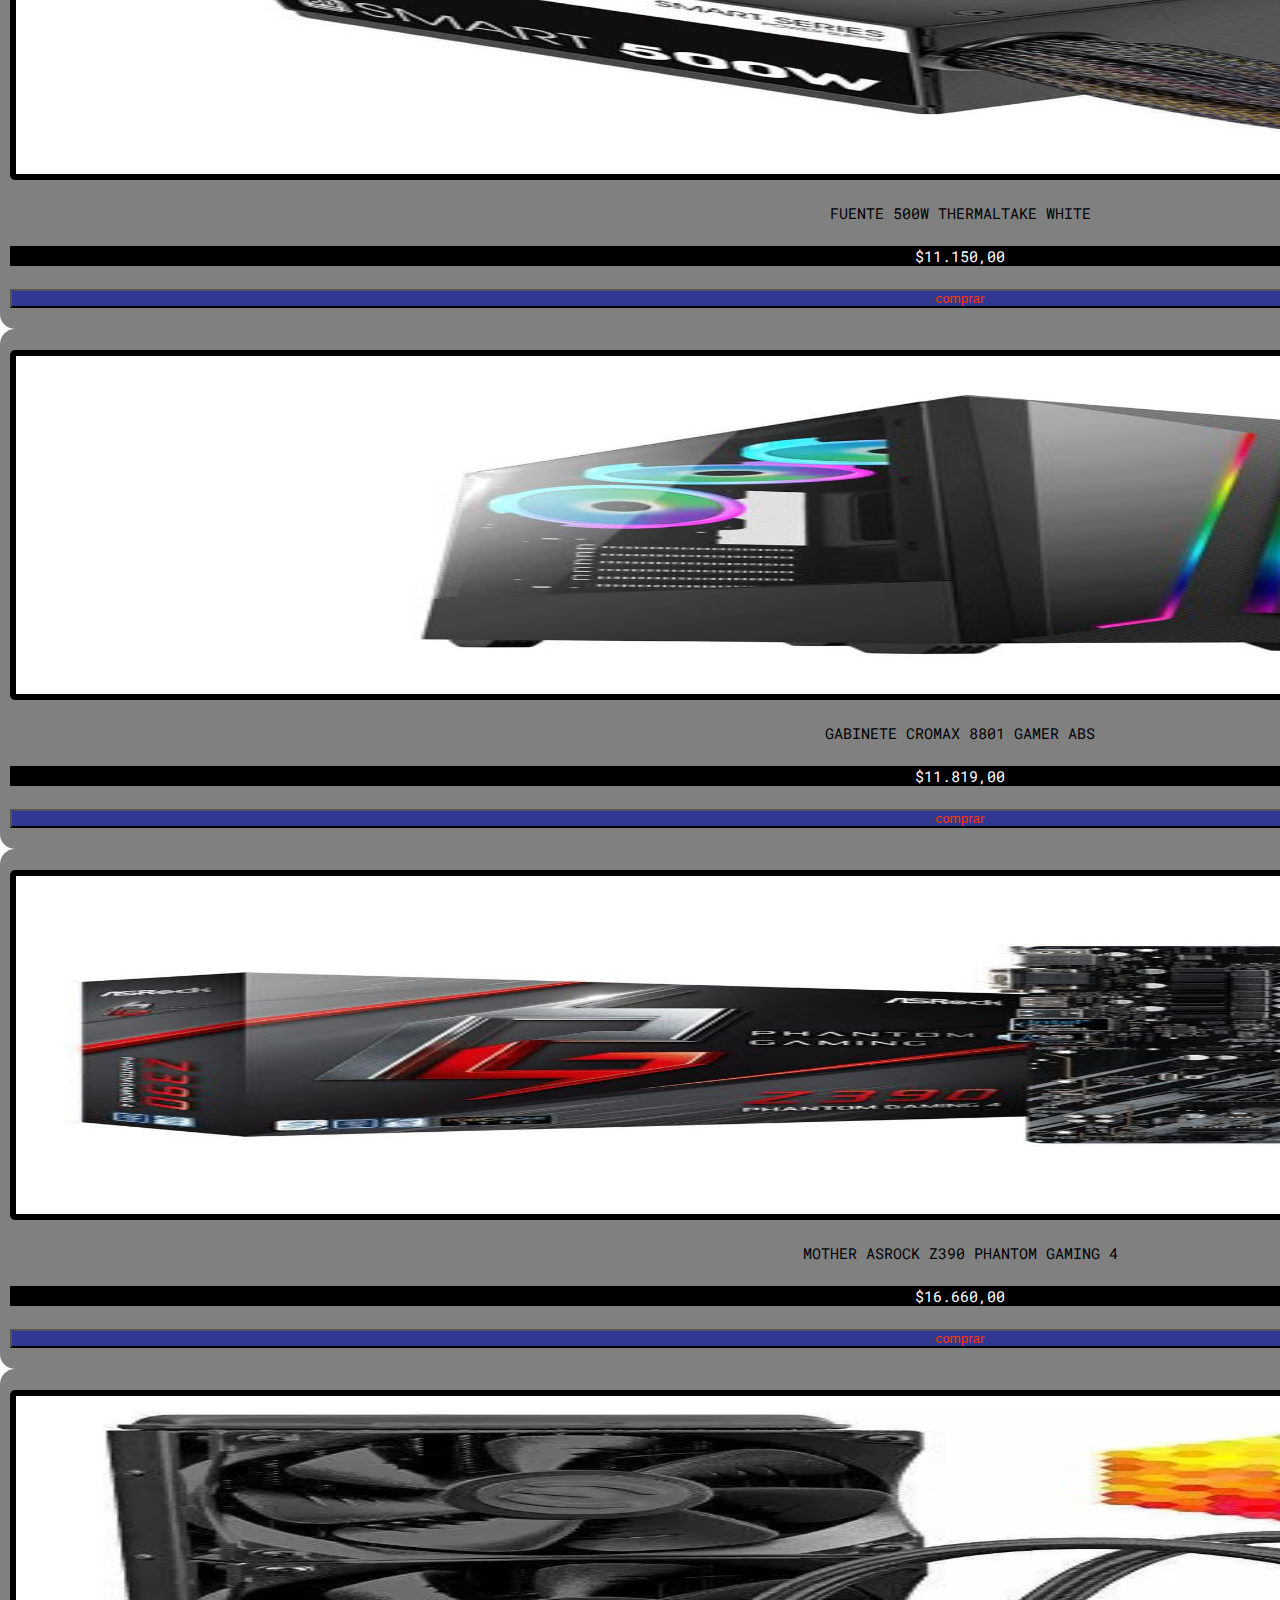
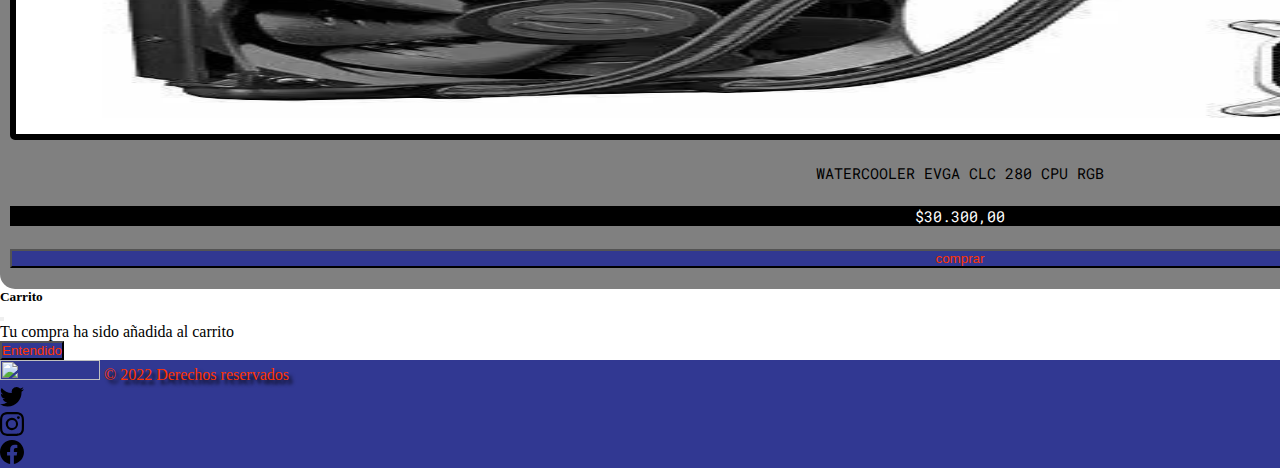
==== commit 8489c152: "agregando js" ====
--- a/index.html
+++ b/index.html
@@ -19,7 +19,7 @@
     <header class="menu" id="menu">        
         <nav class="navbar navbar-dark  navbar-expand-lg fixed-top bg-propio">
             <div class="container-fluid">
-                <img src="./assets/logo.png" alt="" width="100" height=100%>
+                <img src="./assets/THELOGOH.png" alt="" width="100" height=100%>
               <button class="navbar-toggler colorEF" type="button" data-bs-toggle="collapse" data-bs-target="#navbarSupportedContent" aria-controls="navbarSupportedContent" aria-expanded="false" aria-label="Toggle navigation">
                 <span class="navbar-toggler-icon"></span>
               </button>
@@ -219,7 +219,7 @@
     <footer class="d-flex flex-wrap justify-content-center align-items-center py-2 border-top fondoP">
       <div class="col-md-4 d-flex ">
         <a href="/" class="mb-3 me-2 mb-md-0 text-muted text-decoration-none lh-1">
-          <img src="./assets/logo.png" alt="" width="100" height=100%>
+          <img src="./assets/THELOGOH.png" alt="" width="100" height=100%>
         </a>
         <span class="mb-3 mb-md-0 sombra">&copy; 2022 Derechos reservados</span>
       </div>
@@ -231,7 +231,7 @@
       </ul>
     </footer>
 
-
+    <script src="./js/main.js"></script>
     <script src="https://cdn.jsdelivr.net/npm/bootstrap@5.2.0/dist/js/bootstrap.bundle.min.js" integrity="sha384-A3rJD856KowSb7dwlZdYEkO39Gagi7vIsF0jrRAoQmDKKtQBHUuLZ9AsSv4jD4Xa" crossorigin="anonymous"></script>
 </body>
 </html>